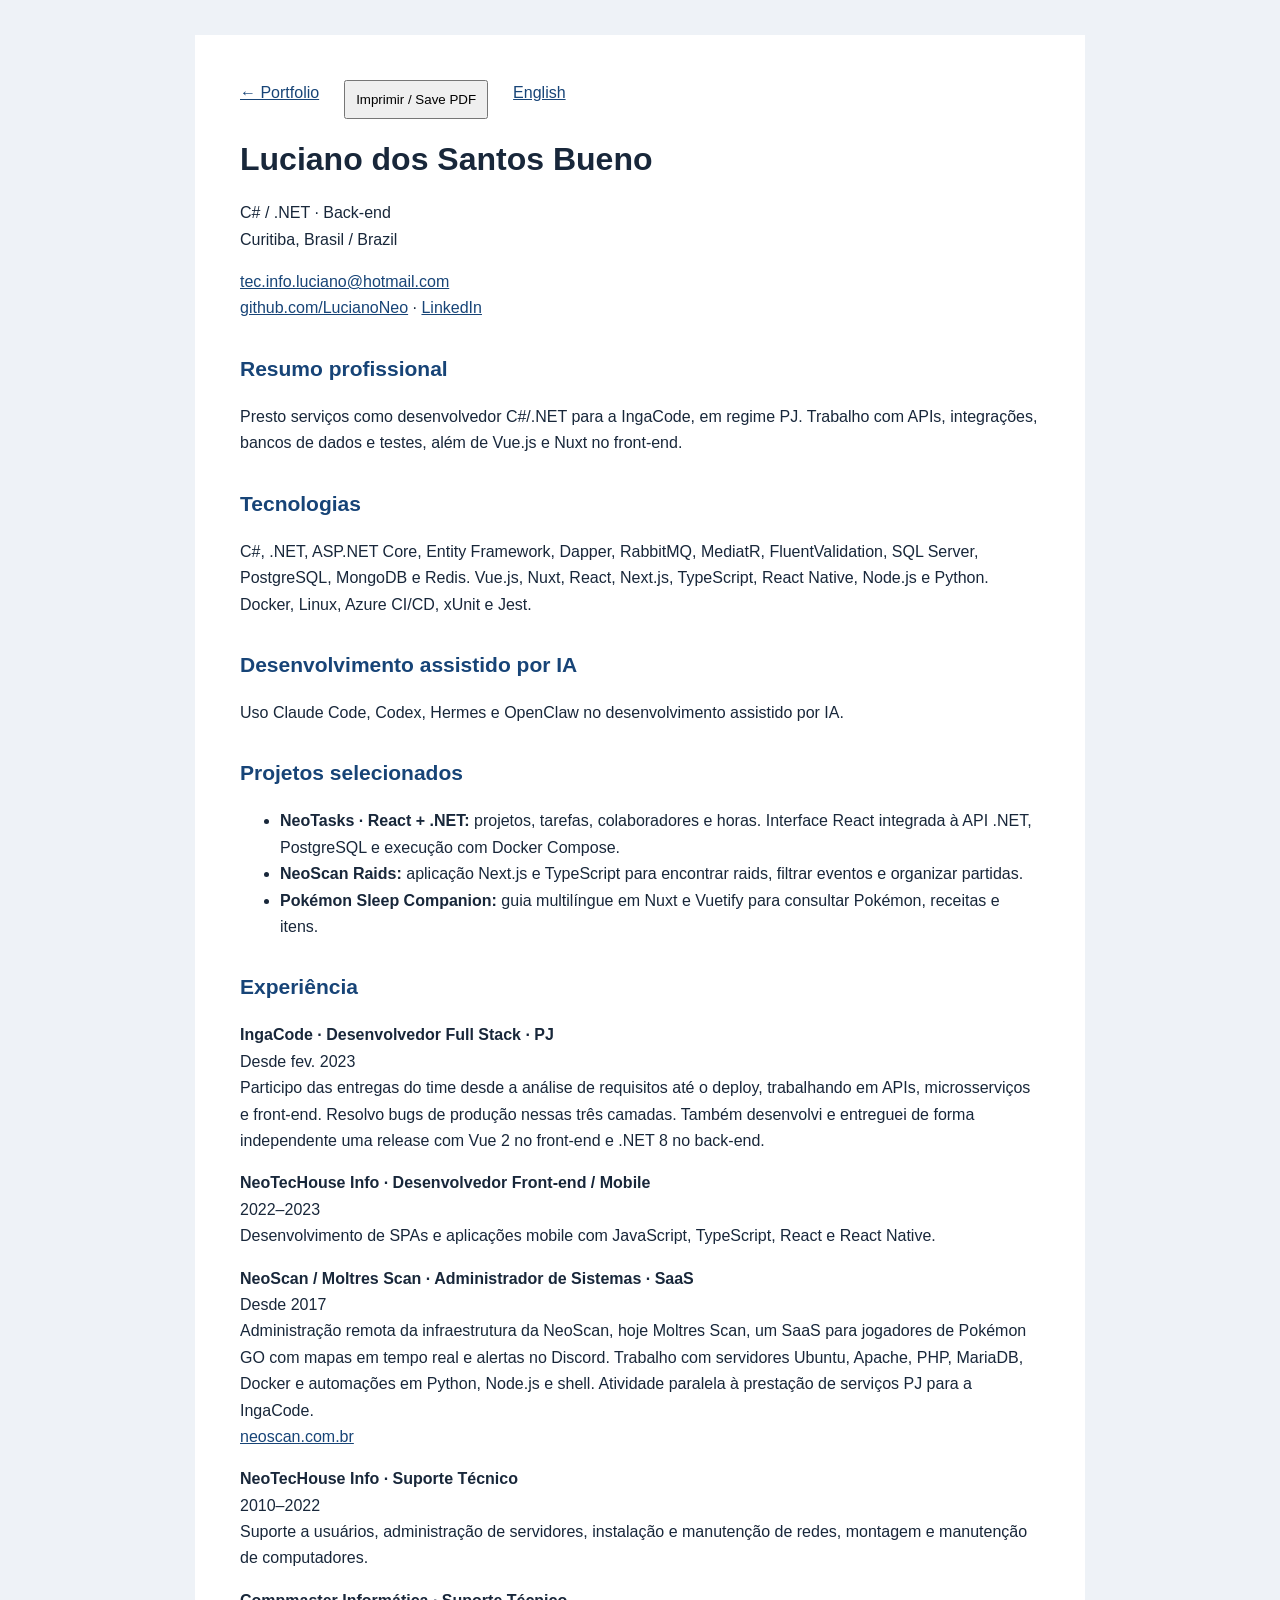
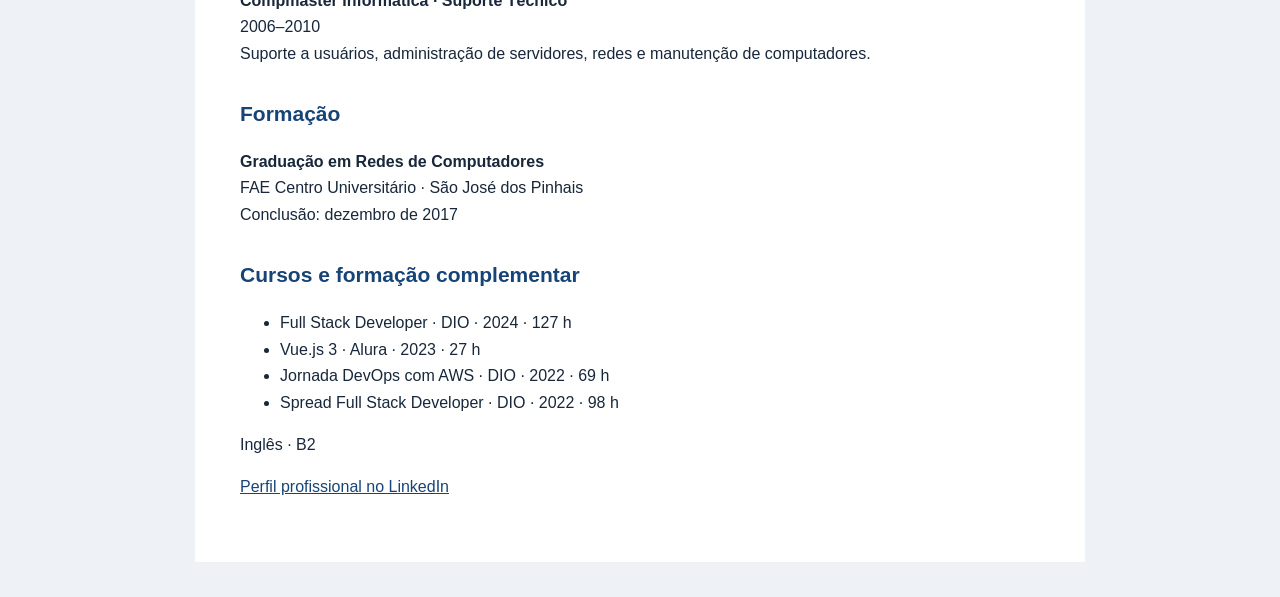
==== resume.html @ 35f31b13 "Clarify IngaCode contracting and remote NeoScan SaaS administration" ====
<!doctype html>
<html lang="pt-BR">
  <head>
    <meta charset="utf-8" />
    <meta name="viewport" content="width=device-width,initial-scale=1" />
    <title>Luciano Neo — Resumo profissional</title>
    <style>
      body {
        font:
          16px/1.65 Arial,
          sans-serif;
        color: #18273a;
        background: #eef2f7;
        margin: 0;
      }
      main {
        max-width: 800px;
        padding: 45px;
        margin: 35px auto;
        background: white;
      }
      h1 {
        line-height: 1.2;
      }
      h2 {
        font-size: 21px;
        color: #174477;
        margin-top: 30px;
      }
      a {
        color: #174477;
      }
      nav {
        display: flex;
        gap: 25px;
      }
      button {
        padding: 10px;
        cursor: pointer;
      }
      section[hidden] {
        display: none;
      }
      @media (max-width: 600px) {
        main {
          margin: 0;
          padding: 25px;
        }
      }
      @media print {
        body {
          background: white;
        }
        main {
          padding: 0;
          margin: 0;
          max-width: none;
        }
        nav {
          display: none;
        }
        a {
          color: inherit;
        }
        h2 {
          break-after: avoid;
        }
        li {
          break-inside: avoid;
        }
      }
    </style>
  </head>
  <body>
    <main>
      <nav>
        <a href="index.html">← Portfolio</a
        ><button id="print">Imprimir / Save PDF</button
        ><a id="switch" href="?lang=en">English</a>
      </nav>
      <h1>Luciano dos Santos Bueno</h1>
      <p>C# / .NET · Back-end<br />Curitiba, Brasil / Brazil</p>
      <p>
        <a href="mailto:tec.info.luciano@hotmail.com"
          >tec.info.luciano@hotmail.com</a
        ><br /><a href="https://github.com/LucianoNeo">github.com/LucianoNeo</a>
        · <a href="https://www.linkedin.com/in/lucianoneo">LinkedIn</a>
      </p>
      <section id="pt">
        <h2>Resumo profissional</h2>
        <p>
          Presto serviços como desenvolvedor C#/.NET para a IngaCode, em regime PJ. Trabalho com APIs, integrações, bancos de dados e testes, além de Vue.js e Nuxt no front-end.
        </p>
        <h2>Tecnologias</h2>
        <p>
          C#, .NET, ASP.NET Core, Entity Framework, Dapper, RabbitMQ, MediatR, FluentValidation, SQL Server, PostgreSQL, MongoDB e Redis. Vue.js, Nuxt, React, Next.js, TypeScript, React Native, Node.js e Python. Docker, Linux, Azure CI/CD, xUnit e Jest.
        </p>
        <h2>Desenvolvimento assistido por IA</h2><p>Uso Claude Code, Codex, Hermes e OpenClaw no desenvolvimento assistido por IA.</p>
        <h2>Projetos selecionados</h2>
        <ul><li><b>NeoTasks · React + .NET:</b> projetos, tarefas, colaboradores e horas. Interface React integrada à API .NET, PostgreSQL e execução com Docker Compose.</li><li><b>NeoScan Raids:</b> aplicação Next.js e TypeScript para encontrar raids, filtrar eventos e organizar partidas.</li><li><b>Pokémon Sleep Companion:</b> guia multilíngue em Nuxt e Vuetify para consultar Pokémon, receitas e itens.</li></ul>
<h2>Experiência</h2><p><b>IngaCode · Desenvolvedor Full Stack · PJ</b><br />Desde fev. 2023<br />Participo das entregas do time desde a análise de requisitos até o deploy, trabalhando em APIs, microsserviços e front-end. Resolvo bugs de produção nessas três camadas. Também desenvolvi e entreguei de forma independente uma release com Vue 2 no front-end e .NET 8 no back-end.</p><p><b>NeoTecHouse Info · Desenvolvedor Front-end / Mobile</b><br />2022–2023<br />Desenvolvimento de SPAs e aplicações mobile com JavaScript, TypeScript, React e React Native.</p><p><b>NeoScan / Moltres Scan · Administrador de Sistemas · SaaS</b><br />Desde 2017<br />Administração remota da infraestrutura da NeoScan, hoje Moltres Scan, um SaaS para jogadores de Pokémon GO com mapas em tempo real e alertas no Discord. Trabalho com servidores Ubuntu, Apache, PHP, MariaDB, Docker e automações em Python, Node.js e shell. Atividade paralela à prestação de serviços PJ para a IngaCode.<br /><a href="https://neoscan.com.br/">neoscan.com.br</a></p><p><b>NeoTecHouse Info · Suporte Técnico</b><br />2010–2022<br />Suporte a usuários, administração de servidores, instalação e manutenção de redes, montagem e manutenção de computadores.</p><p><b>Compmaster Informática · Suporte Técnico</b><br />2006–2010<br />Suporte a usuários, administração de servidores, redes e manutenção de computadores.</p><h2>Formação</h2><p><b>Graduação em Redes de Computadores</b><br />FAE Centro Universitário · São José dos Pinhais<br />Conclusão: dezembro de 2017</p><h2>Cursos e formação complementar</h2><ul><li>Full Stack Developer · DIO · 2024 · 127 h</li><li>Vue.js 3 · Alura · 2023 · 27 h</li><li>Jornada DevOps com AWS · DIO · 2022 · 69 h</li><li>Spread Full Stack Developer · DIO · 2022 · 98 h</li></ul><p>Inglês · B2</p><p><a href="https://www.linkedin.com/in/lucianoneo">Perfil profissional no LinkedIn</a></p>
      </section>
      <section id="en" hidden>
        <h2>Professional summary</h2>
        <p>
          I work as an independent C#/.NET contractor for IngaCode, developing APIs and working with integrations, databases and tests, as well as Vue.js and Nuxt on the front end.
        </p>
        <h2>Technologies</h2>
        <p>
          C#, .NET, ASP.NET Core, Entity Framework, Dapper, RabbitMQ, MediatR, FluentValidation, SQL Server, PostgreSQL, MongoDB and Redis. Vue.js, Nuxt, React, Next.js, TypeScript, React Native, Node.js and Python. Docker, Linux, Azure CI/CD, xUnit and Jest.
        </p>
        <h2>AI-assisted development</h2><p>I use Claude Code, Codex, Hermes and OpenClaw for AI-assisted development.</p>
        <h2>Selected projects</h2>
        <ul><li><b>NeoTasks · React + .NET:</b> projects, tasks, team members and time tracking. React interface integrated with a .NET API, PostgreSQL and Docker Compose.</li><li><b>NeoScan Raids:</b> Next.js and TypeScript application to find raids, filter events and organize sessions.</li><li><b>Pokémon Sleep Companion:</b> multilingual Nuxt and Vuetify guide to Pokémon, recipes and items.</li></ul>
<h2>Experience</h2><p><b>IngaCode · Full Stack Developer · Contractor</b><br />Since Feb 2023<br />I work with the team from requirements analysis through deployment, delivering changes to APIs, microservices and front ends. I fix production bugs across these areas. I also independently developed and delivered a release with Vue 2 on the front end and .NET 8 on the back end.</p><p><b>NeoTecHouse Info · Front-end / Mobile Developer</b><br />2022–2023<br />SPA and mobile application development with JavaScript, TypeScript, React and React Native.</p><p><b>NeoScan / Moltres Scan · System Administrator · SaaS</b><br />Since 2017<br />Remote infrastructure administration for NeoScan, now Moltres Scan, a SaaS for Pokémon GO players with real-time maps and Discord alerts. I work with Ubuntu servers, Apache, PHP, MariaDB, Docker and automation in Python, Node.js and shell. This is a parallel activity alongside my primary contracting work for IngaCode.<br /><a href="https://neoscan.com.br/">neoscan.com.br</a></p><p><b>NeoTecHouse Info · Technical Support</b><br />2010–2022<br />End-user support, server administration, network installation and maintenance, and computer assembly and maintenance.</p><p><b>Compmaster Informática · Technical Support</b><br />2006–2010<br />End-user support, server administration, networking and computer maintenance.</p><h2>Education</h2><p><b>Degree in Computer Networking Technology</b><br />FAE Centro Universitário · São José dos Pinhais<br />Completed: December 2017</p><h2>Courses and additional training</h2><ul><li>Full Stack Developer · DIO · 2024 · 127 hours</li><li>Vue.js 3 · Alura · 2023 · 27 hours</li><li>DevOps Journey with AWS · DIO · 2022 · 69 hours</li><li>Spread Full Stack Developer · DIO · 2022 · 98 hours</li></ul><p>English · B2</p><p><a href="https://www.linkedin.com/in/lucianoneo">Professional profile on LinkedIn</a></p>
      </section>
      <script>
        const en = new URLSearchParams(location.search).get("lang") === "en";
        document.getElementById("pt").hidden = en;
        document.getElementById("en").hidden = !en;
        document.documentElement.lang = en ? "en" : "pt-BR";
        document.title = en
          ? "Luciano Neo — Professional summary"
          : "Luciano Neo — Resumo profissional";
        const s = document.getElementById("switch");
        s.textContent = en ? "Português" : "English";
        s.href = en ? "?lang=pt" : "?lang=en";
        document.getElementById("print").onclick = () => window.print();
      </script>
    </main>
  </body>
</html>
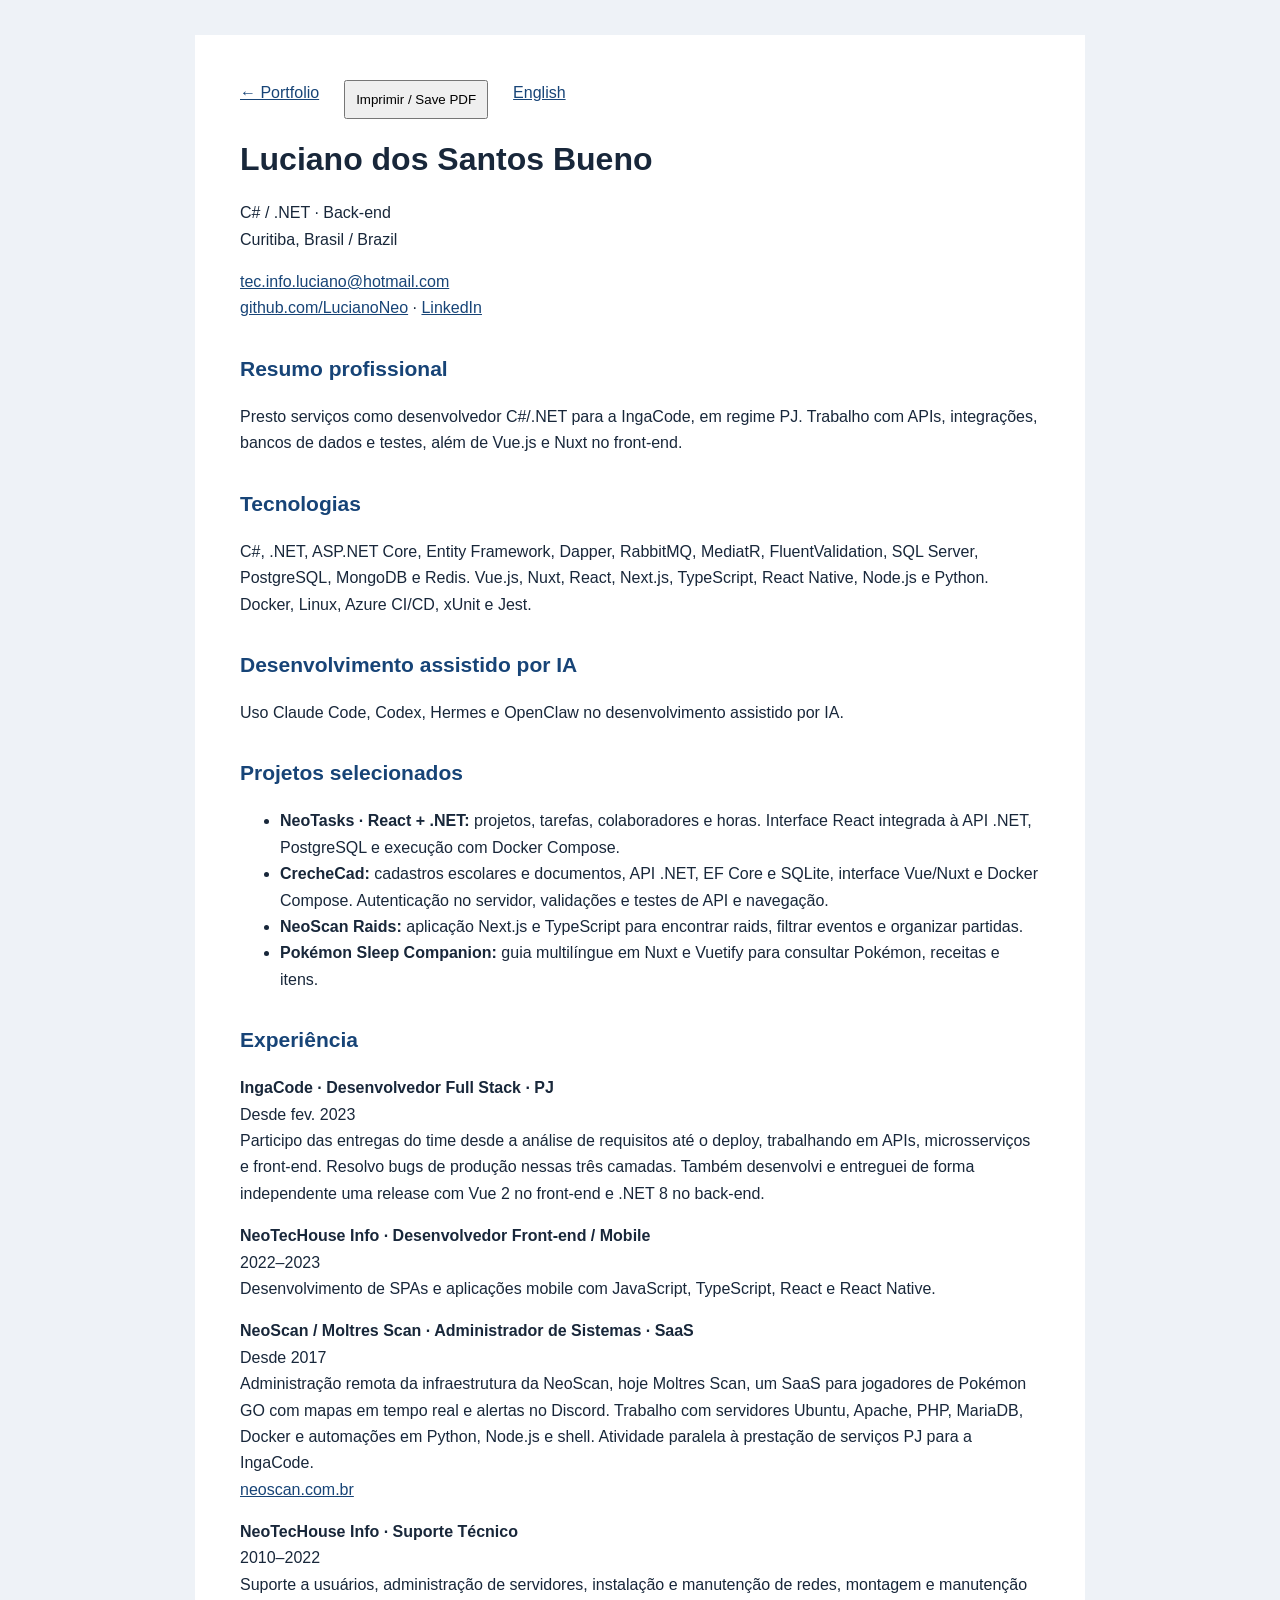
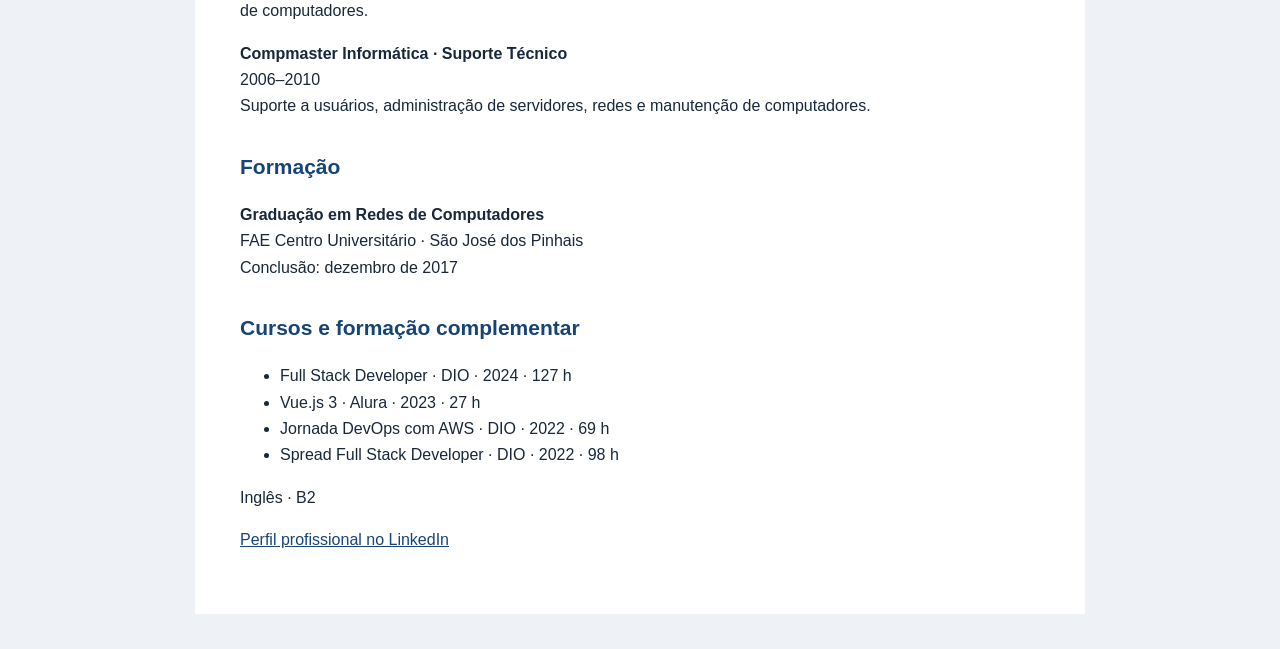
==== commit 89281652: "Feature verified CrecheCad with real screenshots and bilingual case study" ====
--- a/resume.html
+++ b/resume.html
@@ -97,7 +97,7 @@
         </p>
         <h2>Desenvolvimento assistido por IA</h2><p>Uso Claude Code, Codex, Hermes e OpenClaw no desenvolvimento assistido por IA.</p>
         <h2>Projetos selecionados</h2>
-        <ul><li><b>NeoTasks · React + .NET:</b> projetos, tarefas, colaboradores e horas. Interface React integrada à API .NET, PostgreSQL e execução com Docker Compose.</li><li><b>NeoScan Raids:</b> aplicação Next.js e TypeScript para encontrar raids, filtrar eventos e organizar partidas.</li><li><b>Pokémon Sleep Companion:</b> guia multilíngue em Nuxt e Vuetify para consultar Pokémon, receitas e itens.</li></ul>
+        <ul><li><b>NeoTasks · React + .NET:</b> projetos, tarefas, colaboradores e horas. Interface React integrada à API .NET, PostgreSQL e execução com Docker Compose.</li><li><b>CrecheCad:</b> cadastros escolares e documentos, API .NET, EF Core e SQLite, interface Vue/Nuxt e Docker Compose. Autenticação no servidor, validações e testes de API e navegação.</li><li><b>NeoScan Raids:</b> aplicação Next.js e TypeScript para encontrar raids, filtrar eventos e organizar partidas.</li><li><b>Pokémon Sleep Companion:</b> guia multilíngue em Nuxt e Vuetify para consultar Pokémon, receitas e itens.</li></ul>
 <h2>Experiência</h2><p><b>IngaCode · Desenvolvedor Full Stack · PJ</b><br />Desde fev. 2023<br />Participo das entregas do time desde a análise de requisitos até o deploy, trabalhando em APIs, microsserviços e front-end. Resolvo bugs de produção nessas três camadas. Também desenvolvi e entreguei de forma independente uma release com Vue 2 no front-end e .NET 8 no back-end.</p><p><b>NeoTecHouse Info · Desenvolvedor Front-end / Mobile</b><br />2022–2023<br />Desenvolvimento de SPAs e aplicações mobile com JavaScript, TypeScript, React e React Native.</p><p><b>NeoScan / Moltres Scan · Administrador de Sistemas · SaaS</b><br />Desde 2017<br />Administração remota da infraestrutura da NeoScan, hoje Moltres Scan, um SaaS para jogadores de Pokémon GO com mapas em tempo real e alertas no Discord. Trabalho com servidores Ubuntu, Apache, PHP, MariaDB, Docker e automações em Python, Node.js e shell. Atividade paralela à prestação de serviços PJ para a IngaCode.<br /><a href="https://neoscan.com.br/">neoscan.com.br</a></p><p><b>NeoTecHouse Info · Suporte Técnico</b><br />2010–2022<br />Suporte a usuários, administração de servidores, instalação e manutenção de redes, montagem e manutenção de computadores.</p><p><b>Compmaster Informática · Suporte Técnico</b><br />2006–2010<br />Suporte a usuários, administração de servidores, redes e manutenção de computadores.</p><h2>Formação</h2><p><b>Graduação em Redes de Computadores</b><br />FAE Centro Universitário · São José dos Pinhais<br />Conclusão: dezembro de 2017</p><h2>Cursos e formação complementar</h2><ul><li>Full Stack Developer · DIO · 2024 · 127 h</li><li>Vue.js 3 · Alura · 2023 · 27 h</li><li>Jornada DevOps com AWS · DIO · 2022 · 69 h</li><li>Spread Full Stack Developer · DIO · 2022 · 98 h</li></ul><p>Inglês · B2</p><p><a href="https://www.linkedin.com/in/lucianoneo">Perfil profissional no LinkedIn</a></p>
       </section>
       <section id="en" hidden>
@@ -111,7 +111,7 @@
         </p>
         <h2>AI-assisted development</h2><p>I use Claude Code, Codex, Hermes and OpenClaw for AI-assisted development.</p>
         <h2>Selected projects</h2>
-        <ul><li><b>NeoTasks · React + .NET:</b> projects, tasks, team members and time tracking. React interface integrated with a .NET API, PostgreSQL and Docker Compose.</li><li><b>NeoScan Raids:</b> Next.js and TypeScript application to find raids, filter events and organize sessions.</li><li><b>Pokémon Sleep Companion:</b> multilingual Nuxt and Vuetify guide to Pokémon, recipes and items.</li></ul>
+        <ul><li><b>NeoTasks · React + .NET:</b> projects, tasks, team members and time tracking. React interface integrated with a .NET API, PostgreSQL and Docker Compose.</li><li><b>CrecheCad:</b> school records and documents, .NET API, EF Core and SQLite, Vue/Nuxt interface and Docker Compose. Server-side authentication, validation and API/browser tests.</li><li><b>NeoScan Raids:</b> Next.js and TypeScript application to find raids, filter events and organize sessions.</li><li><b>Pokémon Sleep Companion:</b> multilingual Nuxt and Vuetify guide to Pokémon, recipes and items.</li></ul>
 <h2>Experience</h2><p><b>IngaCode · Full Stack Developer · Contractor</b><br />Since Feb 2023<br />I work with the team from requirements analysis through deployment, delivering changes to APIs, microservices and front ends. I fix production bugs across these areas. I also independently developed and delivered a release with Vue 2 on the front end and .NET 8 on the back end.</p><p><b>NeoTecHouse Info · Front-end / Mobile Developer</b><br />2022–2023<br />SPA and mobile application development with JavaScript, TypeScript, React and React Native.</p><p><b>NeoScan / Moltres Scan · System Administrator · SaaS</b><br />Since 2017<br />Remote infrastructure administration for NeoScan, now Moltres Scan, a SaaS for Pokémon GO players with real-time maps and Discord alerts. I work with Ubuntu servers, Apache, PHP, MariaDB, Docker and automation in Python, Node.js and shell. This is a parallel activity alongside my primary contracting work for IngaCode.<br /><a href="https://neoscan.com.br/">neoscan.com.br</a></p><p><b>NeoTecHouse Info · Technical Support</b><br />2010–2022<br />End-user support, server administration, network installation and maintenance, and computer assembly and maintenance.</p><p><b>Compmaster Informática · Technical Support</b><br />2006–2010<br />End-user support, server administration, networking and computer maintenance.</p><h2>Education</h2><p><b>Degree in Computer Networking Technology</b><br />FAE Centro Universitário · São José dos Pinhais<br />Completed: December 2017</p><h2>Courses and additional training</h2><ul><li>Full Stack Developer · DIO · 2024 · 127 hours</li><li>Vue.js 3 · Alura · 2023 · 27 hours</li><li>DevOps Journey with AWS · DIO · 2022 · 69 hours</li><li>Spread Full Stack Developer · DIO · 2022 · 98 hours</li></ul><p>English · B2</p><p><a href="https://www.linkedin.com/in/lucianoneo">Professional profile on LinkedIn</a></p>
       </section>
       <script>
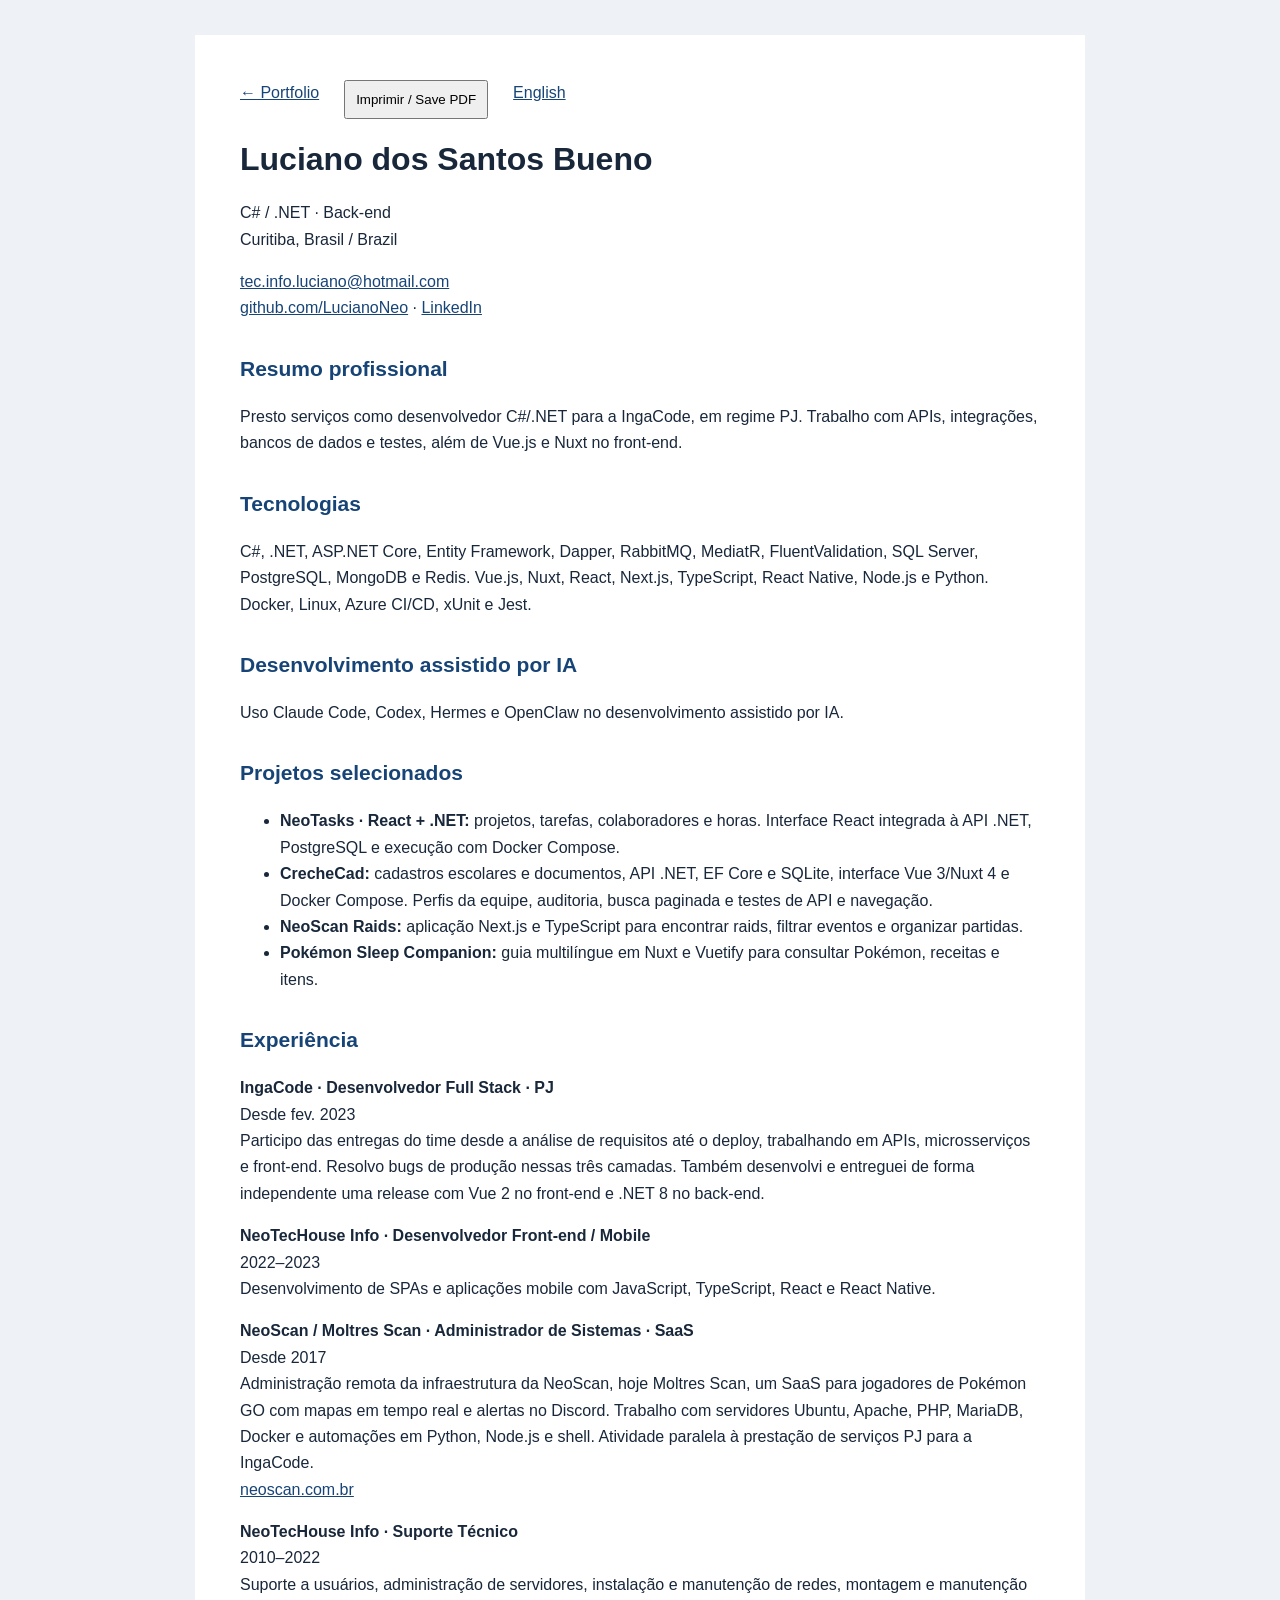
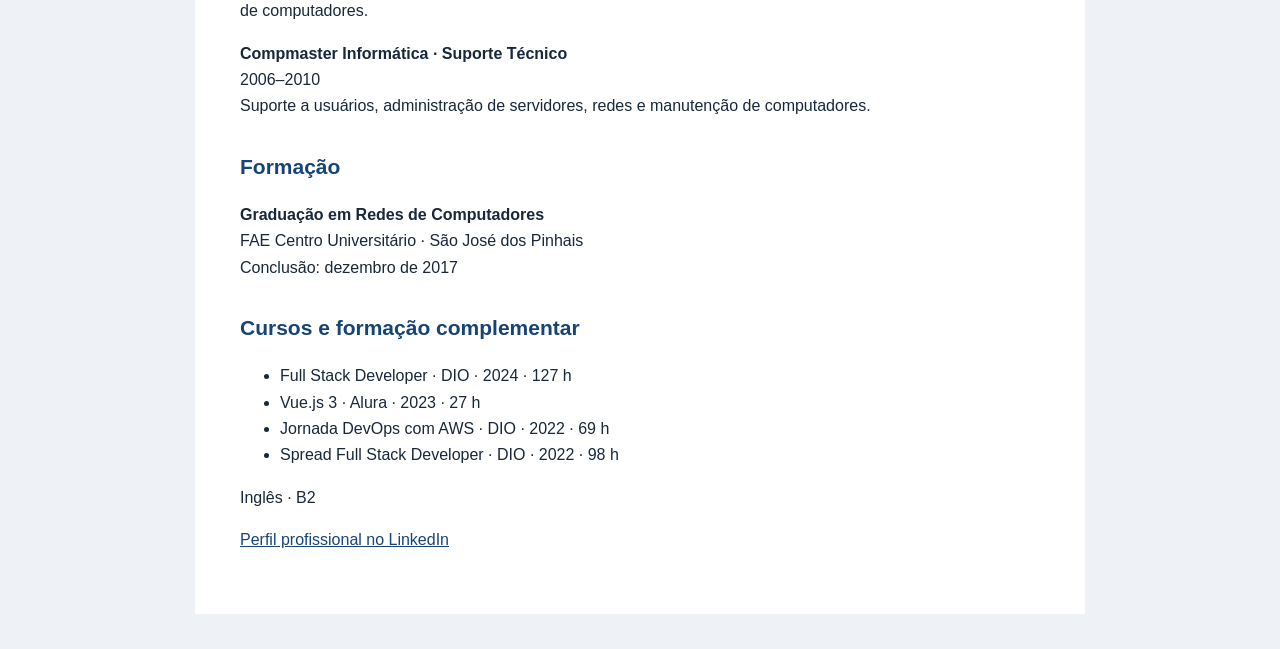
==== commit 8fc4535f: "Present completed .NET applications with current screenshots and evaluation walkthroughs" ====
--- a/resume.html
+++ b/resume.html
@@ -97,7 +97,7 @@
         </p>
         <h2>Desenvolvimento assistido por IA</h2><p>Uso Claude Code, Codex, Hermes e OpenClaw no desenvolvimento assistido por IA.</p>
         <h2>Projetos selecionados</h2>
-        <ul><li><b>NeoTasks · React + .NET:</b> projetos, tarefas, colaboradores e horas. Interface React integrada à API .NET, PostgreSQL e execução com Docker Compose.</li><li><b>CrecheCad:</b> cadastros escolares e documentos, API .NET, EF Core e SQLite, interface Vue/Nuxt e Docker Compose. Autenticação no servidor, validações e testes de API e navegação.</li><li><b>NeoScan Raids:</b> aplicação Next.js e TypeScript para encontrar raids, filtrar eventos e organizar partidas.</li><li><b>Pokémon Sleep Companion:</b> guia multilíngue em Nuxt e Vuetify para consultar Pokémon, receitas e itens.</li></ul>
+        <ul><li><b>NeoTasks · React + .NET:</b> projetos, tarefas, colaboradores e horas. Interface React integrada à API .NET, PostgreSQL e execução com Docker Compose.</li><li><b>CrecheCad:</b> cadastros escolares e documentos, API .NET, EF Core e SQLite, interface Vue 3/Nuxt 4 e Docker Compose. Perfis da equipe, auditoria, busca paginada e testes de API e navegação.</li><li><b>NeoScan Raids:</b> aplicação Next.js e TypeScript para encontrar raids, filtrar eventos e organizar partidas.</li><li><b>Pokémon Sleep Companion:</b> guia multilíngue em Nuxt e Vuetify para consultar Pokémon, receitas e itens.</li></ul>
 <h2>Experiência</h2><p><b>IngaCode · Desenvolvedor Full Stack · PJ</b><br />Desde fev. 2023<br />Participo das entregas do time desde a análise de requisitos até o deploy, trabalhando em APIs, microsserviços e front-end. Resolvo bugs de produção nessas três camadas. Também desenvolvi e entreguei de forma independente uma release com Vue 2 no front-end e .NET 8 no back-end.</p><p><b>NeoTecHouse Info · Desenvolvedor Front-end / Mobile</b><br />2022–2023<br />Desenvolvimento de SPAs e aplicações mobile com JavaScript, TypeScript, React e React Native.</p><p><b>NeoScan / Moltres Scan · Administrador de Sistemas · SaaS</b><br />Desde 2017<br />Administração remota da infraestrutura da NeoScan, hoje Moltres Scan, um SaaS para jogadores de Pokémon GO com mapas em tempo real e alertas no Discord. Trabalho com servidores Ubuntu, Apache, PHP, MariaDB, Docker e automações em Python, Node.js e shell. Atividade paralela à prestação de serviços PJ para a IngaCode.<br /><a href="https://neoscan.com.br/">neoscan.com.br</a></p><p><b>NeoTecHouse Info · Suporte Técnico</b><br />2010–2022<br />Suporte a usuários, administração de servidores, instalação e manutenção de redes, montagem e manutenção de computadores.</p><p><b>Compmaster Informática · Suporte Técnico</b><br />2006–2010<br />Suporte a usuários, administração de servidores, redes e manutenção de computadores.</p><h2>Formação</h2><p><b>Graduação em Redes de Computadores</b><br />FAE Centro Universitário · São José dos Pinhais<br />Conclusão: dezembro de 2017</p><h2>Cursos e formação complementar</h2><ul><li>Full Stack Developer · DIO · 2024 · 127 h</li><li>Vue.js 3 · Alura · 2023 · 27 h</li><li>Jornada DevOps com AWS · DIO · 2022 · 69 h</li><li>Spread Full Stack Developer · DIO · 2022 · 98 h</li></ul><p>Inglês · B2</p><p><a href="https://www.linkedin.com/in/lucianoneo">Perfil profissional no LinkedIn</a></p>
       </section>
       <section id="en" hidden>
@@ -111,7 +111,7 @@
         </p>
         <h2>AI-assisted development</h2><p>I use Claude Code, Codex, Hermes and OpenClaw for AI-assisted development.</p>
         <h2>Selected projects</h2>
-        <ul><li><b>NeoTasks · React + .NET:</b> projects, tasks, team members and time tracking. React interface integrated with a .NET API, PostgreSQL and Docker Compose.</li><li><b>CrecheCad:</b> school records and documents, .NET API, EF Core and SQLite, Vue/Nuxt interface and Docker Compose. Server-side authentication, validation and API/browser tests.</li><li><b>NeoScan Raids:</b> Next.js and TypeScript application to find raids, filter events and organize sessions.</li><li><b>Pokémon Sleep Companion:</b> multilingual Nuxt and Vuetify guide to Pokémon, recipes and items.</li></ul>
+        <ul><li><b>NeoTasks · React + .NET:</b> projects, tasks, team members and time tracking. React interface integrated with a .NET API, PostgreSQL and Docker Compose.</li><li><b>CrecheCad:</b> school records and documents, .NET API, EF Core and SQLite, Vue 3/Nuxt 4 interface and Docker Compose. Staff roles, auditing, paginated search and API/browser tests.</li><li><b>NeoScan Raids:</b> Next.js and TypeScript application to find raids, filter events and organize sessions.</li><li><b>Pokémon Sleep Companion:</b> multilingual Nuxt and Vuetify guide to Pokémon, recipes and items.</li></ul>
 <h2>Experience</h2><p><b>IngaCode · Full Stack Developer · Contractor</b><br />Since Feb 2023<br />I work with the team from requirements analysis through deployment, delivering changes to APIs, microservices and front ends. I fix production bugs across these areas. I also independently developed and delivered a release with Vue 2 on the front end and .NET 8 on the back end.</p><p><b>NeoTecHouse Info · Front-end / Mobile Developer</b><br />2022–2023<br />SPA and mobile application development with JavaScript, TypeScript, React and React Native.</p><p><b>NeoScan / Moltres Scan · System Administrator · SaaS</b><br />Since 2017<br />Remote infrastructure administration for NeoScan, now Moltres Scan, a SaaS for Pokémon GO players with real-time maps and Discord alerts. I work with Ubuntu servers, Apache, PHP, MariaDB, Docker and automation in Python, Node.js and shell. This is a parallel activity alongside my primary contracting work for IngaCode.<br /><a href="https://neoscan.com.br/">neoscan.com.br</a></p><p><b>NeoTecHouse Info · Technical Support</b><br />2010–2022<br />End-user support, server administration, network installation and maintenance, and computer assembly and maintenance.</p><p><b>Compmaster Informática · Technical Support</b><br />2006–2010<br />End-user support, server administration, networking and computer maintenance.</p><h2>Education</h2><p><b>Degree in Computer Networking Technology</b><br />FAE Centro Universitário · São José dos Pinhais<br />Completed: December 2017</p><h2>Courses and additional training</h2><ul><li>Full Stack Developer · DIO · 2024 · 127 hours</li><li>Vue.js 3 · Alura · 2023 · 27 hours</li><li>DevOps Journey with AWS · DIO · 2022 · 69 hours</li><li>Spread Full Stack Developer · DIO · 2022 · 98 hours</li></ul><p>English · B2</p><p><a href="https://www.linkedin.com/in/lucianoneo">Professional profile on LinkedIn</a></p>
       </section>
       <script>
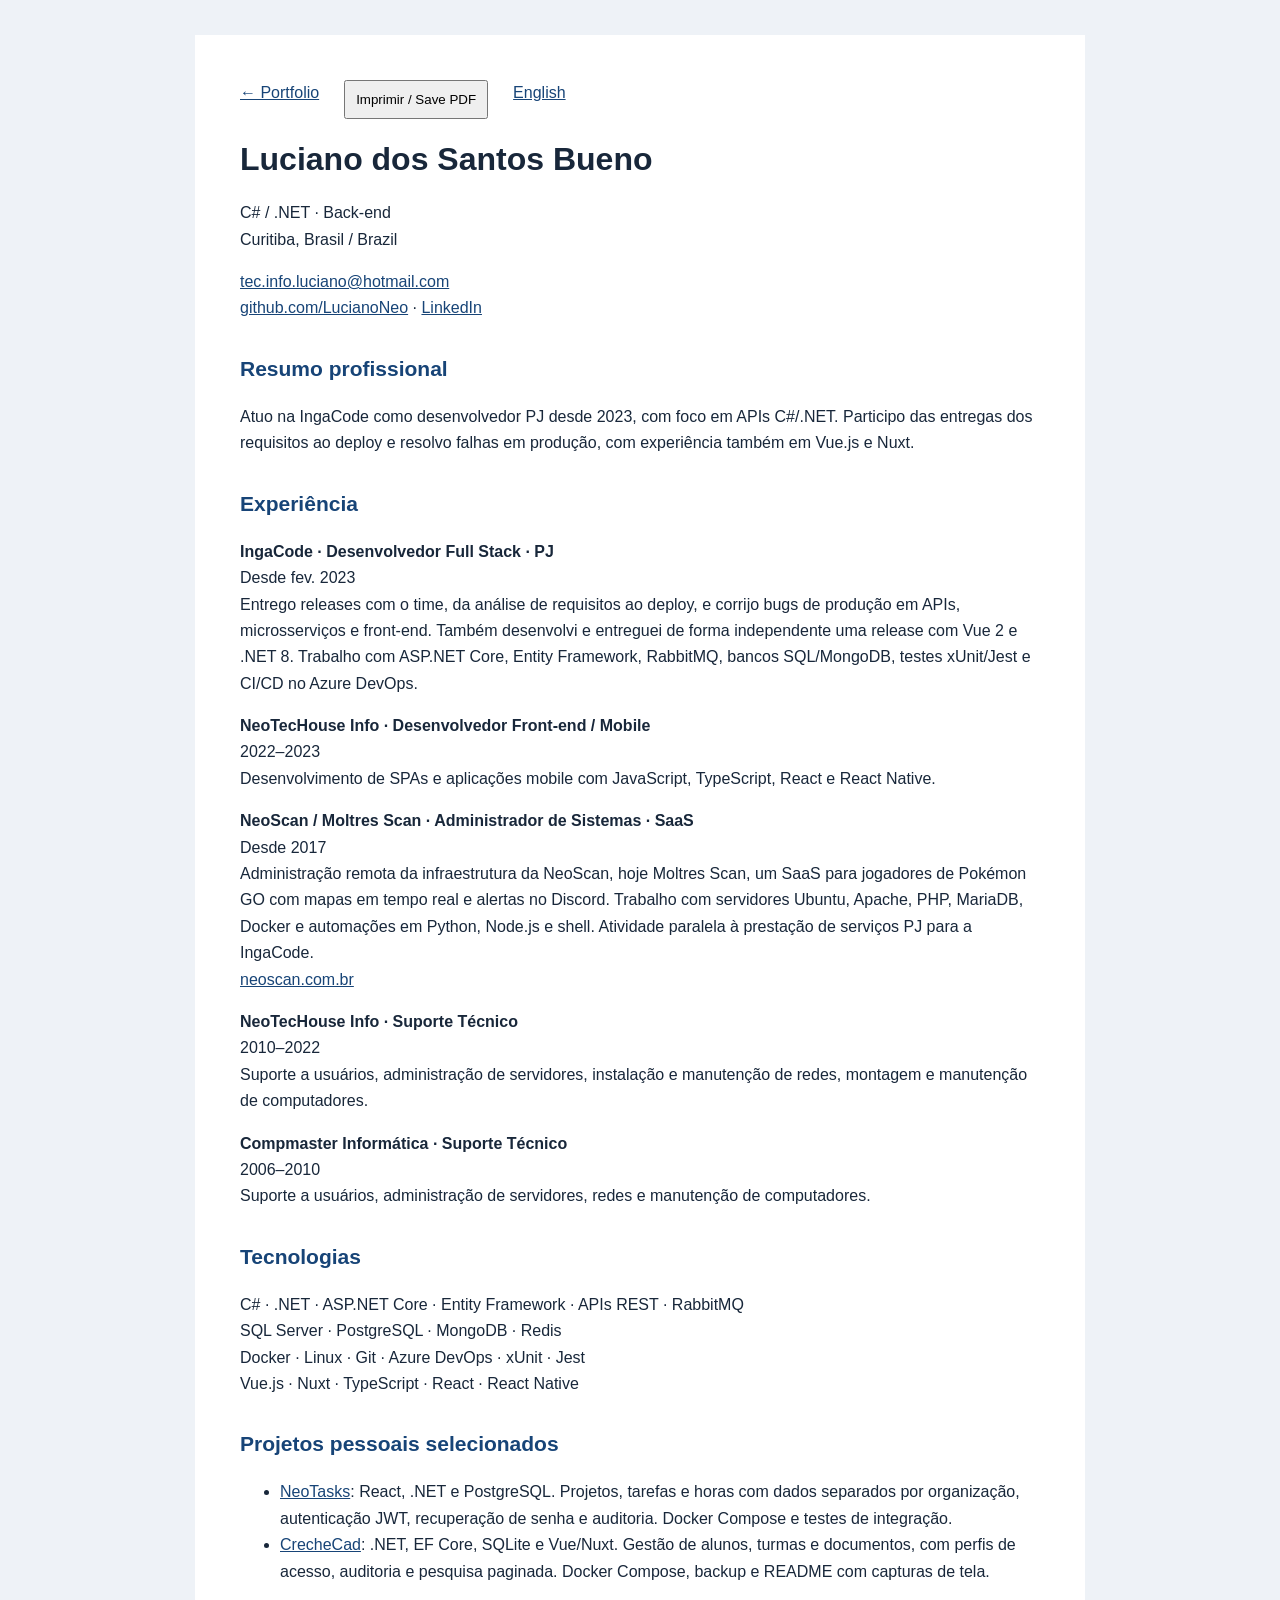
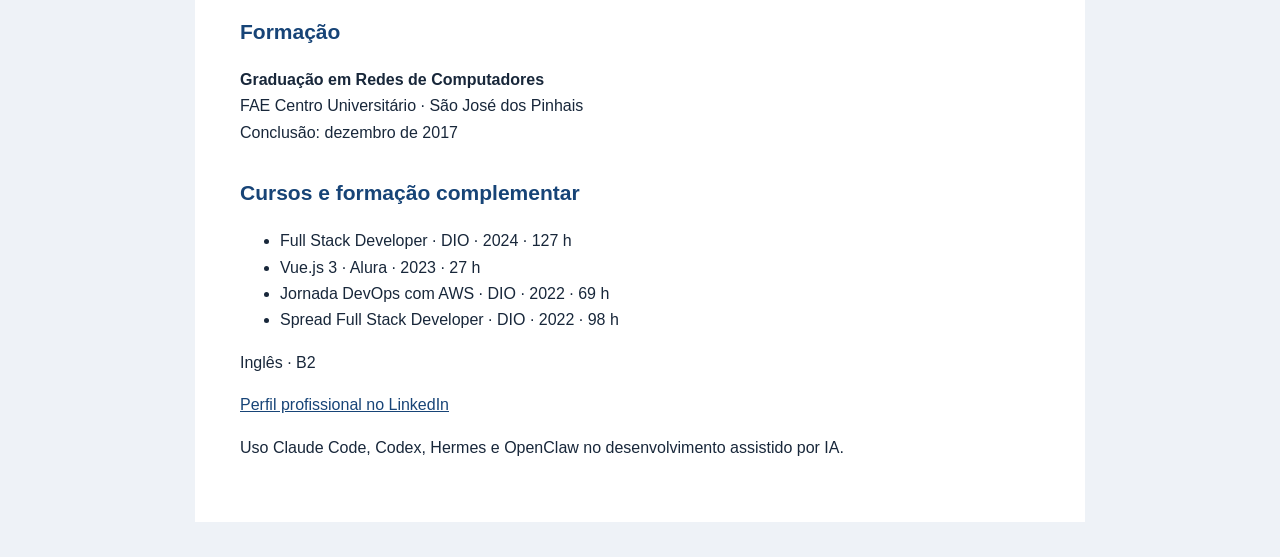
==== commit 3b4a57a0: "Refine recruiter copy and align resume with backend experience" ====
--- a/resume.html
+++ b/resume.html
@@ -1,10 +1,11 @@
-<!doctype html>
+<!DOCTYPE html>
+
 <html lang="pt-BR">
-  <head>
-    <meta charset="utf-8" />
-    <meta name="viewport" content="width=device-width,initial-scale=1" />
-    <title>Luciano Neo — Resumo profissional</title>
-    <style>
+<head>
+<meta charset="utf-8"/>
+<meta content="width=device-width,initial-scale=1" name="viewport"/>
+<title>Luciano Neo — Resumo profissional</title>
+<style>
       body {
         font:
           16px/1.65 Arial,
@@ -69,52 +70,42 @@
           break-inside: avoid;
         }
       }
-    </style>
-  </head>
-  <body>
-    <main>
-      <nav>
-        <a href="index.html">← Portfolio</a
-        ><button id="print">Imprimir / Save PDF</button
-        ><a id="switch" href="?lang=en">English</a>
-      </nav>
-      <h1>Luciano dos Santos Bueno</h1>
-      <p>C# / .NET · Back-end<br />Curitiba, Brasil / Brazil</p>
-      <p>
-        <a href="mailto:tec.info.luciano@hotmail.com"
-          >tec.info.luciano@hotmail.com</a
-        ><br /><a href="https://github.com/LucianoNeo">github.com/LucianoNeo</a>
+
+@media print { @page { size: A4; margin: 14mm; } body { font-size: 10pt; line-height: 1.3; background: white; } main { margin: 0; padding: 0; max-width: none; } h1 { font-size: 21pt; } h2 { font-size: 12pt; margin: 13pt 0 5pt; break-after: avoid; color: #000; } p, li { orphans: 3; widows: 3; } a { color: inherit; } }
+</style>
+</head>
+<body>
+<main>
+<nav>
+<a href="index.html">← Portfolio</a><button id="print">Imprimir / Save PDF</button><a href="?lang=en" id="switch">English</a>
+</nav>
+<h1>Luciano dos Santos Bueno</h1>
+<p>C# / .NET · Back-end<br/>Curitiba, Brasil / Brazil</p>
+<p>
+<a href="mailto:tec.info.luciano@hotmail.com">tec.info.luciano@hotmail.com</a><br/><a href="https://github.com/LucianoNeo">github.com/LucianoNeo</a>
         · <a href="https://www.linkedin.com/in/lucianoneo">LinkedIn</a>
-      </p>
-      <section id="pt">
-        <h2>Resumo profissional</h2>
-        <p>
-          Presto serviços como desenvolvedor C#/.NET para a IngaCode, em regime PJ. Trabalho com APIs, integrações, bancos de dados e testes, além de Vue.js e Nuxt no front-end.
-        </p>
-        <h2>Tecnologias</h2>
-        <p>
-          C#, .NET, ASP.NET Core, Entity Framework, Dapper, RabbitMQ, MediatR, FluentValidation, SQL Server, PostgreSQL, MongoDB e Redis. Vue.js, Nuxt, React, Next.js, TypeScript, React Native, Node.js e Python. Docker, Linux, Azure CI/CD, xUnit e Jest.
-        </p>
-        <h2>Desenvolvimento assistido por IA</h2><p>Uso Claude Code, Codex, Hermes e OpenClaw no desenvolvimento assistido por IA.</p>
-        <h2>Projetos selecionados</h2>
-        <ul><li><b>NeoTasks · React + .NET:</b> projetos, tarefas, colaboradores e horas. Interface React integrada à API .NET, PostgreSQL e execução com Docker Compose.</li><li><b>CrecheCad:</b> cadastros escolares e documentos, API .NET, EF Core e SQLite, interface Vue 3/Nuxt 4 e Docker Compose. Perfis da equipe, auditoria, busca paginada e testes de API e navegação.</li><li><b>NeoScan Raids:</b> aplicação Next.js e TypeScript para encontrar raids, filtrar eventos e organizar partidas.</li><li><b>Pokémon Sleep Companion:</b> guia multilíngue em Nuxt e Vuetify para consultar Pokémon, receitas e itens.</li></ul>
-<h2>Experiência</h2><p><b>IngaCode · Desenvolvedor Full Stack · PJ</b><br />Desde fev. 2023<br />Participo das entregas do time desde a análise de requisitos até o deploy, trabalhando em APIs, microsserviços e front-end. Resolvo bugs de produção nessas três camadas. Também desenvolvi e entreguei de forma independente uma release com Vue 2 no front-end e .NET 8 no back-end.</p><p><b>NeoTecHouse Info · Desenvolvedor Front-end / Mobile</b><br />2022–2023<br />Desenvolvimento de SPAs e aplicações mobile com JavaScript, TypeScript, React e React Native.</p><p><b>NeoScan / Moltres Scan · Administrador de Sistemas · SaaS</b><br />Desde 2017<br />Administração remota da infraestrutura da NeoScan, hoje Moltres Scan, um SaaS para jogadores de Pokémon GO com mapas em tempo real e alertas no Discord. Trabalho com servidores Ubuntu, Apache, PHP, MariaDB, Docker e automações em Python, Node.js e shell. Atividade paralela à prestação de serviços PJ para a IngaCode.<br /><a href="https://neoscan.com.br/">neoscan.com.br</a></p><p><b>NeoTecHouse Info · Suporte Técnico</b><br />2010–2022<br />Suporte a usuários, administração de servidores, instalação e manutenção de redes, montagem e manutenção de computadores.</p><p><b>Compmaster Informática · Suporte Técnico</b><br />2006–2010<br />Suporte a usuários, administração de servidores, redes e manutenção de computadores.</p><h2>Formação</h2><p><b>Graduação em Redes de Computadores</b><br />FAE Centro Universitário · São José dos Pinhais<br />Conclusão: dezembro de 2017</p><h2>Cursos e formação complementar</h2><ul><li>Full Stack Developer · DIO · 2024 · 127 h</li><li>Vue.js 3 · Alura · 2023 · 27 h</li><li>Jornada DevOps com AWS · DIO · 2022 · 69 h</li><li>Spread Full Stack Developer · DIO · 2022 · 98 h</li></ul><p>Inglês · B2</p><p><a href="https://www.linkedin.com/in/lucianoneo">Perfil profissional no LinkedIn</a></p>
-      </section>
-      <section id="en" hidden>
-        <h2>Professional summary</h2>
-        <p>
-          I work as an independent C#/.NET contractor for IngaCode, developing APIs and working with integrations, databases and tests, as well as Vue.js and Nuxt on the front end.
-        </p>
-        <h2>Technologies</h2>
-        <p>
-          C#, .NET, ASP.NET Core, Entity Framework, Dapper, RabbitMQ, MediatR, FluentValidation, SQL Server, PostgreSQL, MongoDB and Redis. Vue.js, Nuxt, React, Next.js, TypeScript, React Native, Node.js and Python. Docker, Linux, Azure CI/CD, xUnit and Jest.
-        </p>
-        <h2>AI-assisted development</h2><p>I use Claude Code, Codex, Hermes and OpenClaw for AI-assisted development.</p>
-        <h2>Selected projects</h2>
-        <ul><li><b>NeoTasks · React + .NET:</b> projects, tasks, team members and time tracking. React interface integrated with a .NET API, PostgreSQL and Docker Compose.</li><li><b>CrecheCad:</b> school records and documents, .NET API, EF Core and SQLite, Vue 3/Nuxt 4 interface and Docker Compose. Staff roles, auditing, paginated search and API/browser tests.</li><li><b>NeoScan Raids:</b> Next.js and TypeScript application to find raids, filter events and organize sessions.</li><li><b>Pokémon Sleep Companion:</b> multilingual Nuxt and Vuetify guide to Pokémon, recipes and items.</li></ul>
-<h2>Experience</h2><p><b>IngaCode · Full Stack Developer · Contractor</b><br />Since Feb 2023<br />I work with the team from requirements analysis through deployment, delivering changes to APIs, microservices and front ends. I fix production bugs across these areas. I also independently developed and delivered a release with Vue 2 on the front end and .NET 8 on the back end.</p><p><b>NeoTecHouse Info · Front-end / Mobile Developer</b><br />2022–2023<br />SPA and mobile application development with JavaScript, TypeScript, React and React Native.</p><p><b>NeoScan / Moltres Scan · System Administrator · SaaS</b><br />Since 2017<br />Remote infrastructure administration for NeoScan, now Moltres Scan, a SaaS for Pokémon GO players with real-time maps and Discord alerts. I work with Ubuntu servers, Apache, PHP, MariaDB, Docker and automation in Python, Node.js and shell. This is a parallel activity alongside my primary contracting work for IngaCode.<br /><a href="https://neoscan.com.br/">neoscan.com.br</a></p><p><b>NeoTecHouse Info · Technical Support</b><br />2010–2022<br />End-user support, server administration, network installation and maintenance, and computer assembly and maintenance.</p><p><b>Compmaster Informática · Technical Support</b><br />2006–2010<br />End-user support, server administration, networking and computer maintenance.</p><h2>Education</h2><p><b>Degree in Computer Networking Technology</b><br />FAE Centro Universitário · São José dos Pinhais<br />Completed: December 2017</p><h2>Courses and additional training</h2><ul><li>Full Stack Developer · DIO · 2024 · 127 hours</li><li>Vue.js 3 · Alura · 2023 · 27 hours</li><li>DevOps Journey with AWS · DIO · 2022 · 69 hours</li><li>Spread Full Stack Developer · DIO · 2022 · 98 hours</li></ul><p>English · B2</p><p><a href="https://www.linkedin.com/in/lucianoneo">Professional profile on LinkedIn</a></p>
-      </section>
-      <script>
+</p>
+<section id="pt">
+
+
+
+
+
+
+
+
+<h2>Resumo profissional</h2><p>Atuo na IngaCode como desenvolvedor PJ desde 2023, com foco em APIs C#/.NET. Participo das entregas dos requisitos ao deploy e resolvo falhas em produção, com experiência também em Vue.js e Nuxt.</p><h2>Experiência</h2><p><b>IngaCode · Desenvolvedor Full Stack · PJ</b><br/>Desde fev. 2023<br/>Entrego releases com o time, da análise de requisitos ao deploy, e corrijo bugs de produção em APIs, microsserviços e front-end. Também desenvolvi e entreguei de forma independente uma release com Vue 2 e .NET 8. Trabalho com ASP.NET Core, Entity Framework, RabbitMQ, bancos SQL/MongoDB, testes xUnit/Jest e CI/CD no Azure DevOps.</p><p><b>NeoTecHouse Info · Desenvolvedor Front-end / Mobile</b><br/>2022–2023<br/>Desenvolvimento de SPAs e aplicações mobile com JavaScript, TypeScript, React e React Native.</p><p><b>NeoScan / Moltres Scan · Administrador de Sistemas · SaaS</b><br/>Desde 2017<br/>Administração remota da infraestrutura da NeoScan, hoje Moltres Scan, um SaaS para jogadores de Pokémon GO com mapas em tempo real e alertas no Discord. Trabalho com servidores Ubuntu, Apache, PHP, MariaDB, Docker e automações em Python, Node.js e shell. Atividade paralela à prestação de serviços PJ para a IngaCode.<br/><a href="https://neoscan.com.br/">neoscan.com.br</a></p><p><b>NeoTecHouse Info · Suporte Técnico</b><br/>2010–2022<br/>Suporte a usuários, administração de servidores, instalação e manutenção de redes, montagem e manutenção de computadores.</p><p><b>Compmaster Informática · Suporte Técnico</b><br/>2006–2010<br/>Suporte a usuários, administração de servidores, redes e manutenção de computadores.</p><h2>Tecnologias</h2><p>C# · .NET · ASP.NET Core · Entity Framework · APIs REST · RabbitMQ<br/>SQL Server · PostgreSQL · MongoDB · Redis<br/>Docker · Linux · Git · Azure DevOps · xUnit · Jest<br/>Vue.js · Nuxt · TypeScript · React · React Native</p><h2>Projetos pessoais selecionados</h2><ul><li><a href="https://github.com/LucianoNeo/portfolio/tree/main/projects/neotasks-dotnet">NeoTasks</a>: React, .NET e PostgreSQL. Projetos, tarefas e horas com dados separados por organização, autenticação JWT, recuperação de senha e auditoria. Docker Compose e testes de integração.</li><li><a href="https://github.com/LucianoNeo/creche_cad_backend_csharp">CrecheCad</a>: .NET, EF Core, SQLite e Vue/Nuxt. Gestão de alunos, turmas e documentos, com perfis de acesso, auditoria e pesquisa paginada. Docker Compose, backup e README com capturas de tela.</li></ul><h2>Formação</h2><p><b>Graduação em Redes de Computadores</b><br/>FAE Centro Universitário · São José dos Pinhais<br/>Conclusão: dezembro de 2017</p><h2>Cursos e formação complementar</h2><ul><li>Full Stack Developer · DIO · 2024 · 127 h</li><li>Vue.js 3 · Alura · 2023 · 27 h</li><li>Jornada DevOps com AWS · DIO · 2022 · 69 h</li><li>Spread Full Stack Developer · DIO · 2022 · 98 h</li></ul><p>Inglês · B2</p><p><a href="https://www.linkedin.com/in/lucianoneo">Perfil profissional no LinkedIn</a></p><p>Uso Claude Code, Codex, Hermes e OpenClaw no desenvolvimento assistido por IA.</p></section>
+<section hidden="" id="en">
+
+
+
+
+
+
+
+
+<h2>Professional summary</h2><p>I have worked as a contractor at IngaCode since 2023, focusing on C#/.NET APIs. I contribute from requirements through deployment and fix production issues, with experience in Vue.js and Nuxt as well.</p><h2>Experience</h2><p><b>IngaCode · Full Stack Developer · Contractor</b><br/>Since Feb 2023<br/>I deliver releases with the team, from requirements analysis through deployment, and fix production bugs in APIs, microservices and front ends. I also independently developed and delivered a release with Vue 2 and .NET 8. My work involves ASP.NET Core, Entity Framework, RabbitMQ, SQL/MongoDB databases, xUnit/Jest tests and Azure DevOps CI/CD.</p><p><b>NeoTecHouse Info · Front-end / Mobile Developer</b><br/>2022–2023<br/>SPA and mobile application development with JavaScript, TypeScript, React and React Native.</p><p><b>NeoScan / Moltres Scan · System Administrator · SaaS</b><br/>Since 2017<br/>Remote infrastructure administration for NeoScan, now Moltres Scan, a SaaS for Pokémon GO players with real-time maps and Discord alerts. I work with Ubuntu servers, Apache, PHP, MariaDB, Docker and automation in Python, Node.js and shell. This is a parallel activity alongside my primary contracting work for IngaCode.<br/><a href="https://neoscan.com.br/">neoscan.com.br</a></p><p><b>NeoTecHouse Info · Technical Support</b><br/>2010–2022<br/>End-user support, server administration, network installation and maintenance, and computer assembly and maintenance.</p><p><b>Compmaster Informática · Technical Support</b><br/>2006–2010<br/>End-user support, server administration, networking and computer maintenance.</p><h2>Technologies</h2><p>C# · .NET · ASP.NET Core · Entity Framework · APIs REST · RabbitMQ<br/>SQL Server · PostgreSQL · MongoDB · Redis<br/>Docker · Linux · Git · Azure DevOps · xUnit · Jest<br/>Vue.js · Nuxt · TypeScript · React · React Native</p><h2>Selected personal projects</h2><ul><li><a href="https://github.com/LucianoNeo/portfolio/tree/main/projects/neotasks-dotnet">NeoTasks</a>: React, .NET and PostgreSQL. Projects, tasks and time tracking with organization-scoped data, JWT authentication, password recovery and auditing. Docker Compose and integration tests.</li><li><a href="https://github.com/LucianoNeo/creche_cad_backend_csharp">CrecheCad</a>: .NET, EF Core, SQLite and Vue/Nuxt. Student, class and document management, with staff roles, auditing and paginated search. Docker Compose, backups and a README with screenshots.</li></ul><h2>Education</h2><p><b>Degree in Computer Networking Technology</b><br/>FAE Centro Universitário · São José dos Pinhais<br/>Completed: December 2017</p><h2>Courses and additional training</h2><ul><li>Full Stack Developer · DIO · 2024 · 127 hours</li><li>Vue.js 3 · Alura · 2023 · 27 hours</li><li>DevOps Journey with AWS · DIO · 2022 · 69 hours</li><li>Spread Full Stack Developer · DIO · 2022 · 98 hours</li></ul><p>English · B2</p><p><a href="https://www.linkedin.com/in/lucianoneo">Professional profile on LinkedIn</a></p><p>I use Claude Code, Codex, Hermes and OpenClaw for AI-assisted development.</p></section>
+<script>
         const en = new URLSearchParams(location.search).get("lang") === "en";
         document.getElementById("pt").hidden = en;
         document.getElementById("en").hidden = !en;
@@ -127,6 +118,6 @@
         s.href = en ? "?lang=pt" : "?lang=en";
         document.getElementById("print").onclick = () => window.print();
       </script>
-    </main>
-  </body>
+</main>
+</body>
 </html>
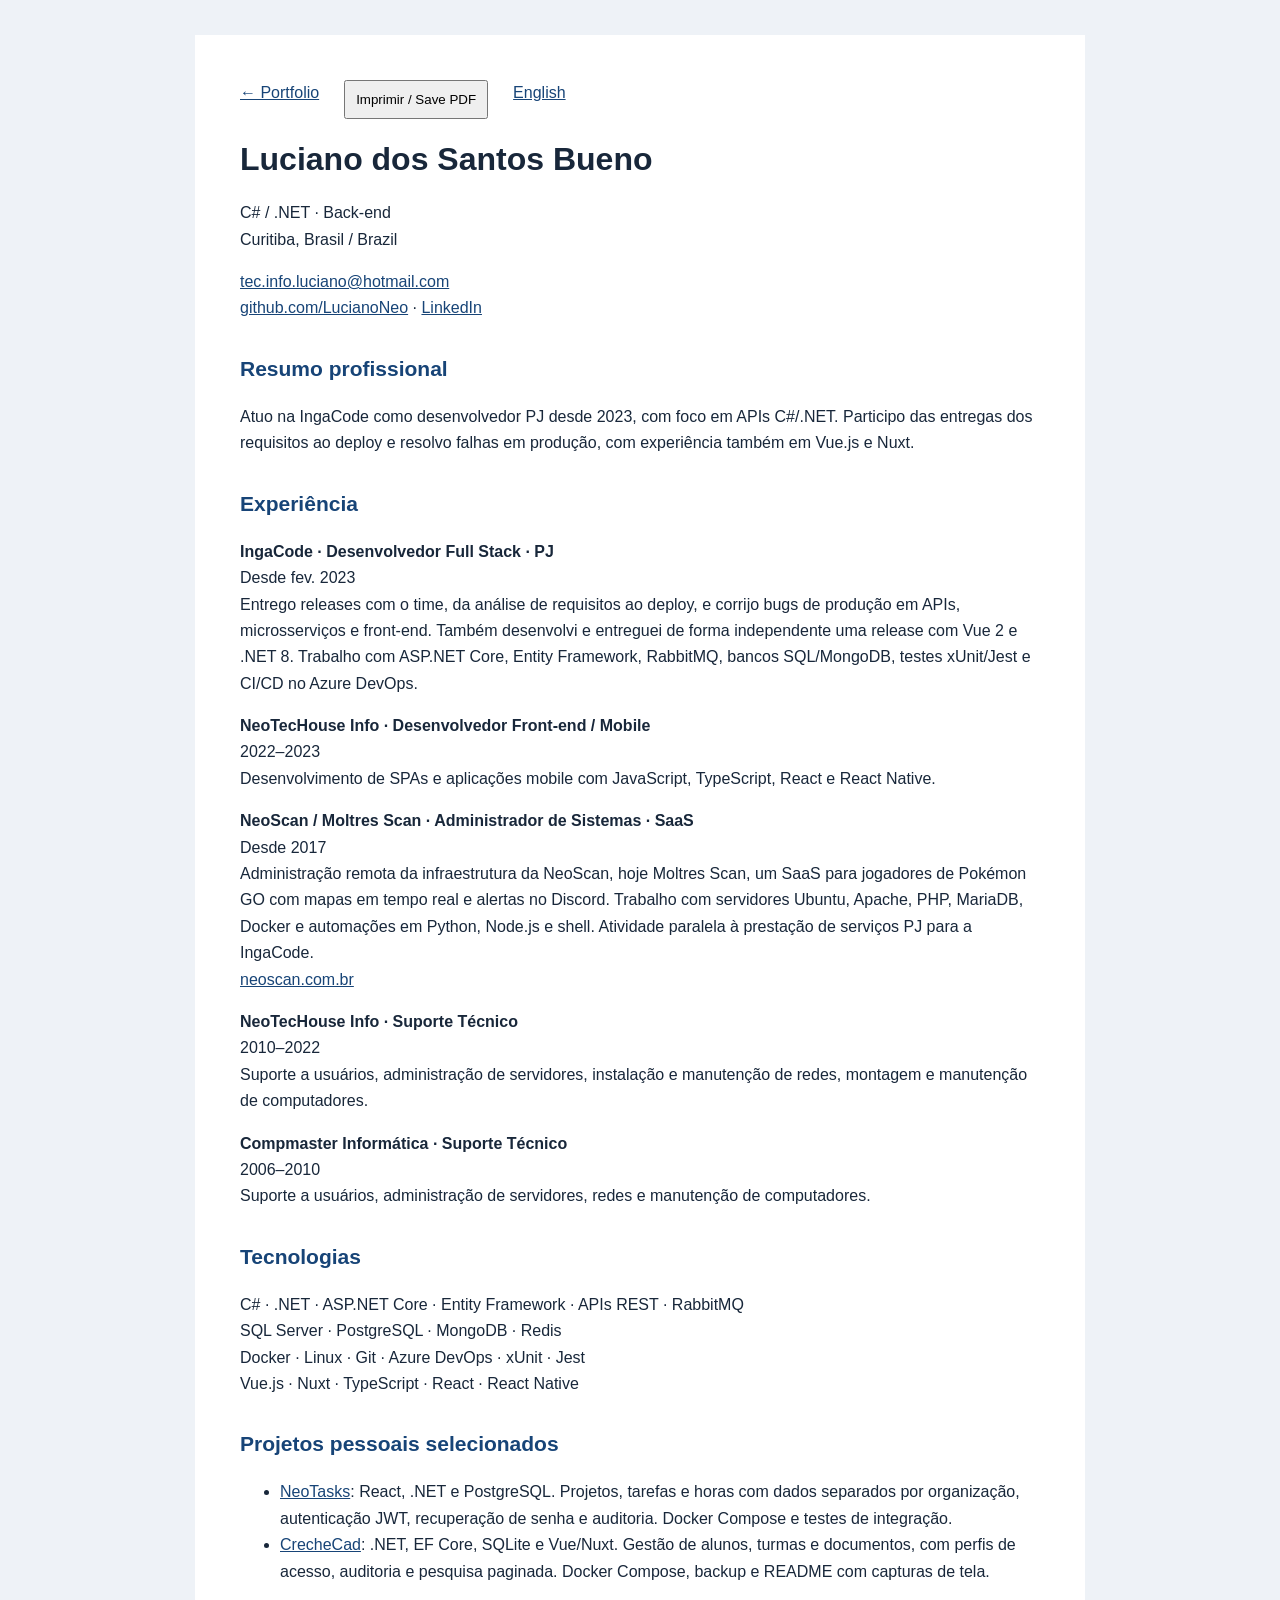
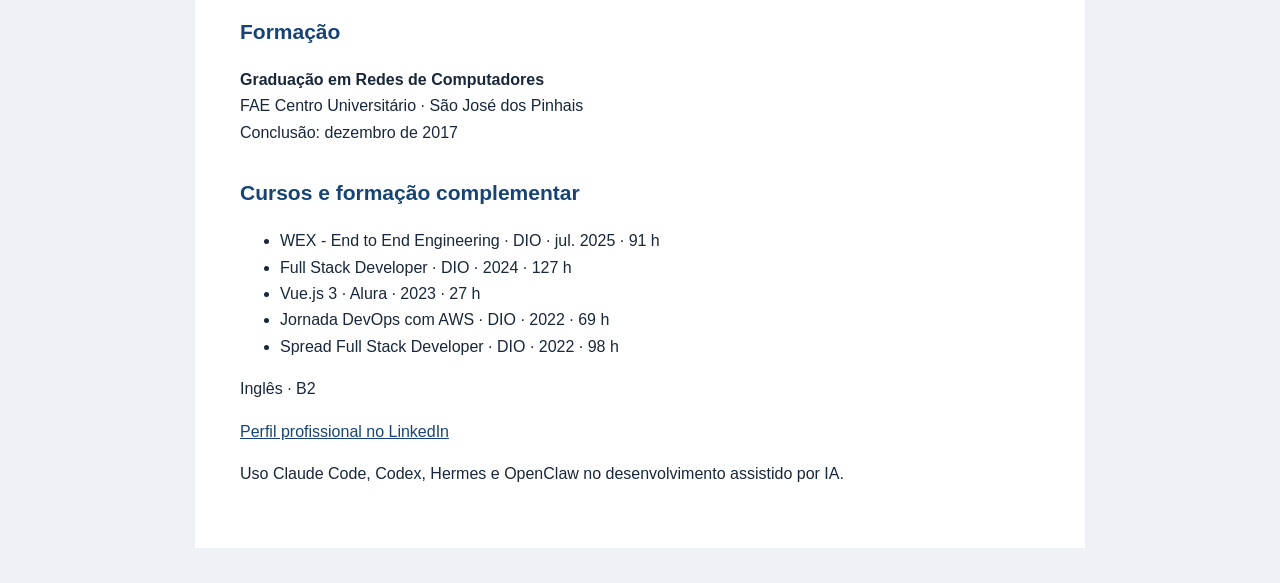
==== commit 0732d408: "Add 2025 WEX End to End Engineering bootcamp" ====
--- a/resume.html
+++ b/resume.html
@@ -94,7 +94,7 @@
 
 
 
-<h2>Resumo profissional</h2><p>Atuo na IngaCode como desenvolvedor PJ desde 2023, com foco em APIs C#/.NET. Participo das entregas dos requisitos ao deploy e resolvo falhas em produção, com experiência também em Vue.js e Nuxt.</p><h2>Experiência</h2><p><b>IngaCode · Desenvolvedor Full Stack · PJ</b><br/>Desde fev. 2023<br/>Entrego releases com o time, da análise de requisitos ao deploy, e corrijo bugs de produção em APIs, microsserviços e front-end. Também desenvolvi e entreguei de forma independente uma release com Vue 2 e .NET 8. Trabalho com ASP.NET Core, Entity Framework, RabbitMQ, bancos SQL/MongoDB, testes xUnit/Jest e CI/CD no Azure DevOps.</p><p><b>NeoTecHouse Info · Desenvolvedor Front-end / Mobile</b><br/>2022–2023<br/>Desenvolvimento de SPAs e aplicações mobile com JavaScript, TypeScript, React e React Native.</p><p><b>NeoScan / Moltres Scan · Administrador de Sistemas · SaaS</b><br/>Desde 2017<br/>Administração remota da infraestrutura da NeoScan, hoje Moltres Scan, um SaaS para jogadores de Pokémon GO com mapas em tempo real e alertas no Discord. Trabalho com servidores Ubuntu, Apache, PHP, MariaDB, Docker e automações em Python, Node.js e shell. Atividade paralela à prestação de serviços PJ para a IngaCode.<br/><a href="https://neoscan.com.br/">neoscan.com.br</a></p><p><b>NeoTecHouse Info · Suporte Técnico</b><br/>2010–2022<br/>Suporte a usuários, administração de servidores, instalação e manutenção de redes, montagem e manutenção de computadores.</p><p><b>Compmaster Informática · Suporte Técnico</b><br/>2006–2010<br/>Suporte a usuários, administração de servidores, redes e manutenção de computadores.</p><h2>Tecnologias</h2><p>C# · .NET · ASP.NET Core · Entity Framework · APIs REST · RabbitMQ<br/>SQL Server · PostgreSQL · MongoDB · Redis<br/>Docker · Linux · Git · Azure DevOps · xUnit · Jest<br/>Vue.js · Nuxt · TypeScript · React · React Native</p><h2>Projetos pessoais selecionados</h2><ul><li><a href="https://github.com/LucianoNeo/portfolio/tree/main/projects/neotasks-dotnet">NeoTasks</a>: React, .NET e PostgreSQL. Projetos, tarefas e horas com dados separados por organização, autenticação JWT, recuperação de senha e auditoria. Docker Compose e testes de integração.</li><li><a href="https://github.com/LucianoNeo/creche_cad_backend_csharp">CrecheCad</a>: .NET, EF Core, SQLite e Vue/Nuxt. Gestão de alunos, turmas e documentos, com perfis de acesso, auditoria e pesquisa paginada. Docker Compose, backup e README com capturas de tela.</li></ul><h2>Formação</h2><p><b>Graduação em Redes de Computadores</b><br/>FAE Centro Universitário · São José dos Pinhais<br/>Conclusão: dezembro de 2017</p><h2>Cursos e formação complementar</h2><ul><li>Full Stack Developer · DIO · 2024 · 127 h</li><li>Vue.js 3 · Alura · 2023 · 27 h</li><li>Jornada DevOps com AWS · DIO · 2022 · 69 h</li><li>Spread Full Stack Developer · DIO · 2022 · 98 h</li></ul><p>Inglês · B2</p><p><a href="https://www.linkedin.com/in/lucianoneo">Perfil profissional no LinkedIn</a></p><p>Uso Claude Code, Codex, Hermes e OpenClaw no desenvolvimento assistido por IA.</p></section>
+<h2>Resumo profissional</h2><p>Atuo na IngaCode como desenvolvedor PJ desde 2023, com foco em APIs C#/.NET. Participo das entregas dos requisitos ao deploy e resolvo falhas em produção, com experiência também em Vue.js e Nuxt.</p><h2>Experiência</h2><p><b>IngaCode · Desenvolvedor Full Stack · PJ</b><br/>Desde fev. 2023<br/>Entrego releases com o time, da análise de requisitos ao deploy, e corrijo bugs de produção em APIs, microsserviços e front-end. Também desenvolvi e entreguei de forma independente uma release com Vue 2 e .NET 8. Trabalho com ASP.NET Core, Entity Framework, RabbitMQ, bancos SQL/MongoDB, testes xUnit/Jest e CI/CD no Azure DevOps.</p><p><b>NeoTecHouse Info · Desenvolvedor Front-end / Mobile</b><br/>2022–2023<br/>Desenvolvimento de SPAs e aplicações mobile com JavaScript, TypeScript, React e React Native.</p><p><b>NeoScan / Moltres Scan · Administrador de Sistemas · SaaS</b><br/>Desde 2017<br/>Administração remota da infraestrutura da NeoScan, hoje Moltres Scan, um SaaS para jogadores de Pokémon GO com mapas em tempo real e alertas no Discord. Trabalho com servidores Ubuntu, Apache, PHP, MariaDB, Docker e automações em Python, Node.js e shell. Atividade paralela à prestação de serviços PJ para a IngaCode.<br/><a href="https://neoscan.com.br/">neoscan.com.br</a></p><p><b>NeoTecHouse Info · Suporte Técnico</b><br/>2010–2022<br/>Suporte a usuários, administração de servidores, instalação e manutenção de redes, montagem e manutenção de computadores.</p><p><b>Compmaster Informática · Suporte Técnico</b><br/>2006–2010<br/>Suporte a usuários, administração de servidores, redes e manutenção de computadores.</p><h2>Tecnologias</h2><p>C# · .NET · ASP.NET Core · Entity Framework · APIs REST · RabbitMQ<br/>SQL Server · PostgreSQL · MongoDB · Redis<br/>Docker · Linux · Git · Azure DevOps · xUnit · Jest<br/>Vue.js · Nuxt · TypeScript · React · React Native</p><h2>Projetos pessoais selecionados</h2><ul><li><a href="https://github.com/LucianoNeo/portfolio/tree/main/projects/neotasks-dotnet">NeoTasks</a>: React, .NET e PostgreSQL. Projetos, tarefas e horas com dados separados por organização, autenticação JWT, recuperação de senha e auditoria. Docker Compose e testes de integração.</li><li><a href="https://github.com/LucianoNeo/creche_cad_backend_csharp">CrecheCad</a>: .NET, EF Core, SQLite e Vue/Nuxt. Gestão de alunos, turmas e documentos, com perfis de acesso, auditoria e pesquisa paginada. Docker Compose, backup e README com capturas de tela.</li></ul><h2>Formação</h2><p><b>Graduação em Redes de Computadores</b><br/>FAE Centro Universitário · São José dos Pinhais<br/>Conclusão: dezembro de 2017</p><h2>Cursos e formação complementar</h2><ul><li>WEX - End to End Engineering · DIO · jul. 2025 · 91 h</li><li>Full Stack Developer · DIO · 2024 · 127 h</li><li>Vue.js 3 · Alura · 2023 · 27 h</li><li>Jornada DevOps com AWS · DIO · 2022 · 69 h</li><li>Spread Full Stack Developer · DIO · 2022 · 98 h</li></ul><p>Inglês · B2</p><p><a href="https://www.linkedin.com/in/lucianoneo">Perfil profissional no LinkedIn</a></p><p>Uso Claude Code, Codex, Hermes e OpenClaw no desenvolvimento assistido por IA.</p></section>
 <section hidden="" id="en">
 
 
@@ -104,7 +104,7 @@
 
 
 
-<h2>Professional summary</h2><p>I have worked as a contractor at IngaCode since 2023, focusing on C#/.NET APIs. I contribute from requirements through deployment and fix production issues, with experience in Vue.js and Nuxt as well.</p><h2>Experience</h2><p><b>IngaCode · Full Stack Developer · Contractor</b><br/>Since Feb 2023<br/>I deliver releases with the team, from requirements analysis through deployment, and fix production bugs in APIs, microservices and front ends. I also independently developed and delivered a release with Vue 2 and .NET 8. My work involves ASP.NET Core, Entity Framework, RabbitMQ, SQL/MongoDB databases, xUnit/Jest tests and Azure DevOps CI/CD.</p><p><b>NeoTecHouse Info · Front-end / Mobile Developer</b><br/>2022–2023<br/>SPA and mobile application development with JavaScript, TypeScript, React and React Native.</p><p><b>NeoScan / Moltres Scan · System Administrator · SaaS</b><br/>Since 2017<br/>Remote infrastructure administration for NeoScan, now Moltres Scan, a SaaS for Pokémon GO players with real-time maps and Discord alerts. I work with Ubuntu servers, Apache, PHP, MariaDB, Docker and automation in Python, Node.js and shell. This is a parallel activity alongside my primary contracting work for IngaCode.<br/><a href="https://neoscan.com.br/">neoscan.com.br</a></p><p><b>NeoTecHouse Info · Technical Support</b><br/>2010–2022<br/>End-user support, server administration, network installation and maintenance, and computer assembly and maintenance.</p><p><b>Compmaster Informática · Technical Support</b><br/>2006–2010<br/>End-user support, server administration, networking and computer maintenance.</p><h2>Technologies</h2><p>C# · .NET · ASP.NET Core · Entity Framework · APIs REST · RabbitMQ<br/>SQL Server · PostgreSQL · MongoDB · Redis<br/>Docker · Linux · Git · Azure DevOps · xUnit · Jest<br/>Vue.js · Nuxt · TypeScript · React · React Native</p><h2>Selected personal projects</h2><ul><li><a href="https://github.com/LucianoNeo/portfolio/tree/main/projects/neotasks-dotnet">NeoTasks</a>: React, .NET and PostgreSQL. Projects, tasks and time tracking with organization-scoped data, JWT authentication, password recovery and auditing. Docker Compose and integration tests.</li><li><a href="https://github.com/LucianoNeo/creche_cad_backend_csharp">CrecheCad</a>: .NET, EF Core, SQLite and Vue/Nuxt. Student, class and document management, with staff roles, auditing and paginated search. Docker Compose, backups and a README with screenshots.</li></ul><h2>Education</h2><p><b>Degree in Computer Networking Technology</b><br/>FAE Centro Universitário · São José dos Pinhais<br/>Completed: December 2017</p><h2>Courses and additional training</h2><ul><li>Full Stack Developer · DIO · 2024 · 127 hours</li><li>Vue.js 3 · Alura · 2023 · 27 hours</li><li>DevOps Journey with AWS · DIO · 2022 · 69 hours</li><li>Spread Full Stack Developer · DIO · 2022 · 98 hours</li></ul><p>English · B2</p><p><a href="https://www.linkedin.com/in/lucianoneo">Professional profile on LinkedIn</a></p><p>I use Claude Code, Codex, Hermes and OpenClaw for AI-assisted development.</p></section>
+<h2>Professional summary</h2><p>I have worked as a contractor at IngaCode since 2023, focusing on C#/.NET APIs. I contribute from requirements through deployment and fix production issues, with experience in Vue.js and Nuxt as well.</p><h2>Experience</h2><p><b>IngaCode · Full Stack Developer · Contractor</b><br/>Since Feb 2023<br/>I deliver releases with the team, from requirements analysis through deployment, and fix production bugs in APIs, microservices and front ends. I also independently developed and delivered a release with Vue 2 and .NET 8. My work involves ASP.NET Core, Entity Framework, RabbitMQ, SQL/MongoDB databases, xUnit/Jest tests and Azure DevOps CI/CD.</p><p><b>NeoTecHouse Info · Front-end / Mobile Developer</b><br/>2022–2023<br/>SPA and mobile application development with JavaScript, TypeScript, React and React Native.</p><p><b>NeoScan / Moltres Scan · System Administrator · SaaS</b><br/>Since 2017<br/>Remote infrastructure administration for NeoScan, now Moltres Scan, a SaaS for Pokémon GO players with real-time maps and Discord alerts. I work with Ubuntu servers, Apache, PHP, MariaDB, Docker and automation in Python, Node.js and shell. This is a parallel activity alongside my primary contracting work for IngaCode.<br/><a href="https://neoscan.com.br/">neoscan.com.br</a></p><p><b>NeoTecHouse Info · Technical Support</b><br/>2010–2022<br/>End-user support, server administration, network installation and maintenance, and computer assembly and maintenance.</p><p><b>Compmaster Informática · Technical Support</b><br/>2006–2010<br/>End-user support, server administration, networking and computer maintenance.</p><h2>Technologies</h2><p>C# · .NET · ASP.NET Core · Entity Framework · APIs REST · RabbitMQ<br/>SQL Server · PostgreSQL · MongoDB · Redis<br/>Docker · Linux · Git · Azure DevOps · xUnit · Jest<br/>Vue.js · Nuxt · TypeScript · React · React Native</p><h2>Selected personal projects</h2><ul><li><a href="https://github.com/LucianoNeo/portfolio/tree/main/projects/neotasks-dotnet">NeoTasks</a>: React, .NET and PostgreSQL. Projects, tasks and time tracking with organization-scoped data, JWT authentication, password recovery and auditing. Docker Compose and integration tests.</li><li><a href="https://github.com/LucianoNeo/creche_cad_backend_csharp">CrecheCad</a>: .NET, EF Core, SQLite and Vue/Nuxt. Student, class and document management, with staff roles, auditing and paginated search. Docker Compose, backups and a README with screenshots.</li></ul><h2>Education</h2><p><b>Degree in Computer Networking Technology</b><br/>FAE Centro Universitário · São José dos Pinhais<br/>Completed: December 2017</p><h2>Courses and additional training</h2><ul><li>WEX - End to End Engineering · DIO · July 2025 · 91 hours</li><li>Full Stack Developer · DIO · 2024 · 127 hours</li><li>Vue.js 3 · Alura · 2023 · 27 hours</li><li>DevOps Journey with AWS · DIO · 2022 · 69 hours</li><li>Spread Full Stack Developer · DIO · 2022 · 98 hours</li></ul><p>English · B2</p><p><a href="https://www.linkedin.com/in/lucianoneo">Professional profile on LinkedIn</a></p><p>I use Claude Code, Codex, Hermes and OpenClaw for AI-assisted development.</p></section>
 <script>
         const en = new URLSearchParams(location.search).get("lang") === "en";
         document.getElementById("pt").hidden = en;
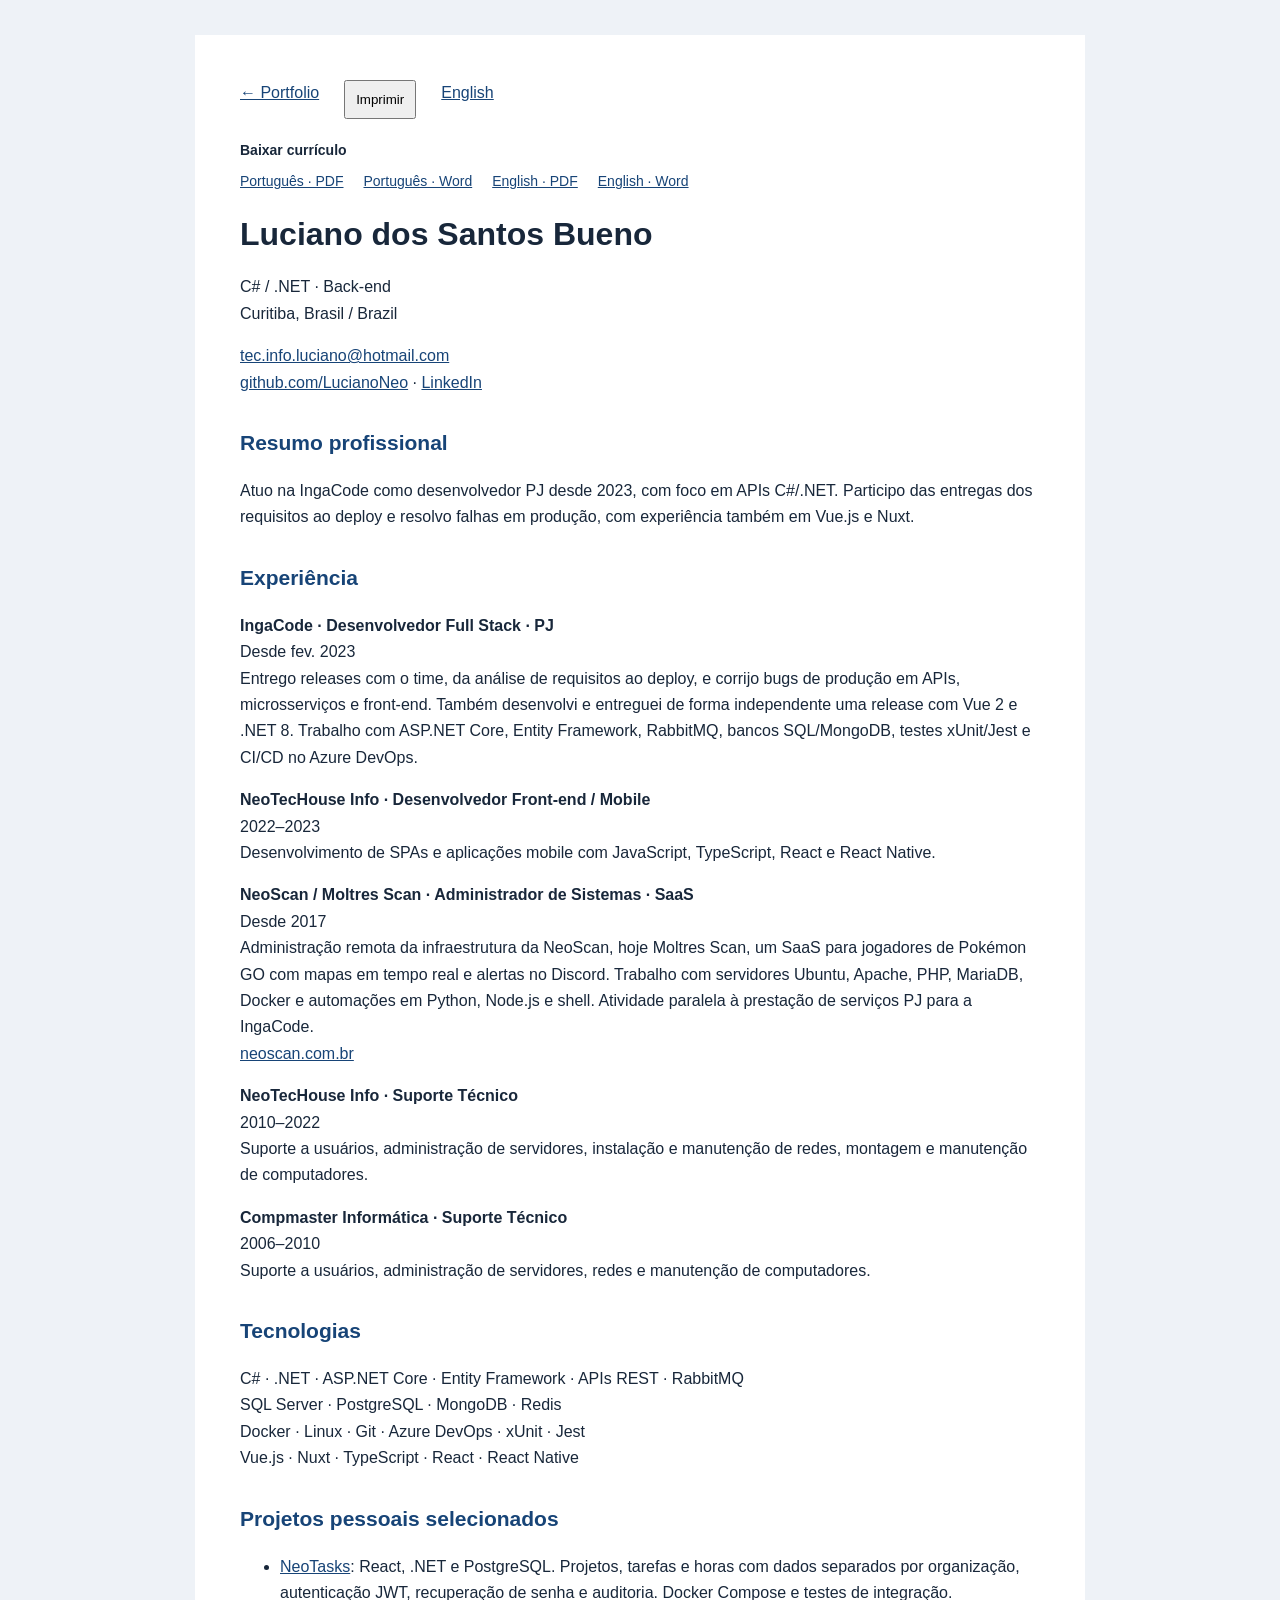
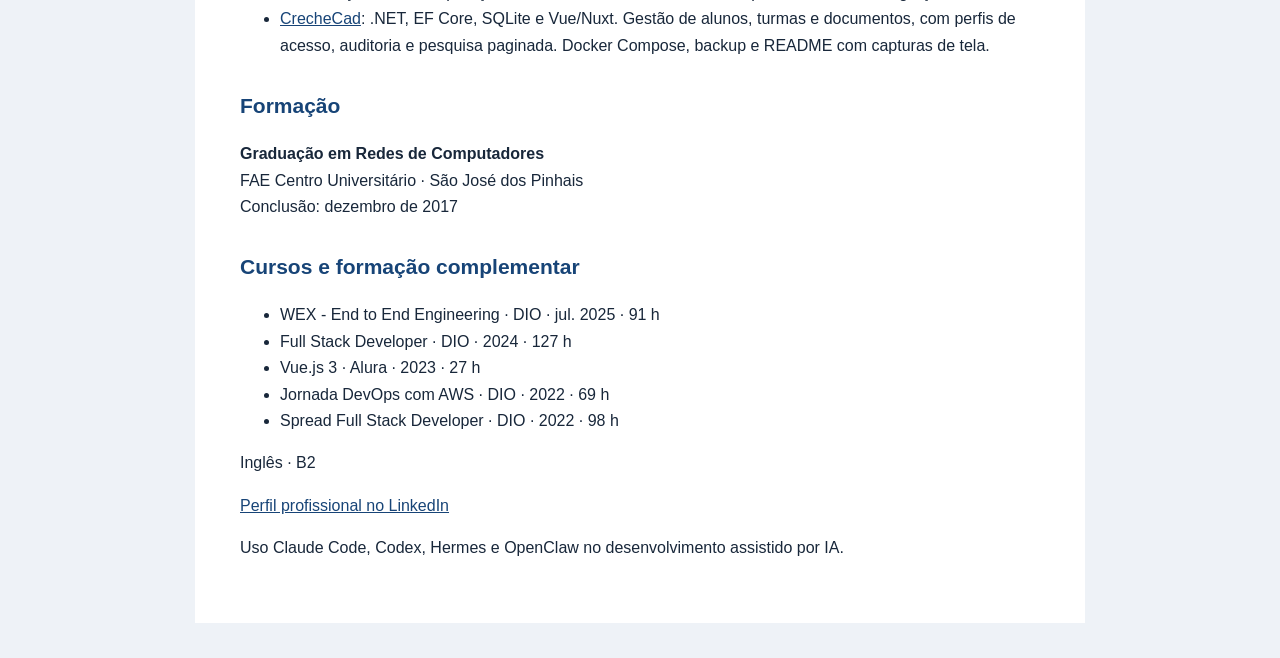
==== commit 338e8927: "Add English CV and bilingual PDF and Word downloads" ====
--- a/resume.html
+++ b/resume.html
@@ -72,6 +72,7 @@
       }
 
 @media print { @page { size: A4; margin: 14mm; } body { font-size: 10pt; line-height: 1.3; background: white; } main { margin: 0; padding: 0; max-width: none; } h1 { font-size: 21pt; } h2 { font-size: 12pt; margin: 13pt 0 5pt; break-after: avoid; color: #000; } p, li { orphans: 3; widows: 3; } a { color: inherit; } }
+.cv-downloads { margin: 20px 0; font-size: 14px; } .cv-download-links { display: flex; flex-wrap: wrap; gap: 10px 20px; margin-top: 8px; } nav { flex-wrap: wrap; } @media print { .cv-downloads { display: none; } }
 </style>
 </head>
 <body>
@@ -79,6 +80,7 @@
 <nav>
 <a href="index.html">← Portfolio</a><button id="print">Imprimir / Save PDF</button><a href="?lang=en" id="switch">English</a>
 </nav>
+<aside class="cv-downloads" aria-label="Downloads"><strong id="download-label">Baixar currículo</strong><div class="cv-download-links"><a href="assets/cv/Luciano_Bueno_CV_2026_PT.pdf" download>Português · PDF</a><a href="assets/cv/Luciano_Bueno_CV_2026_PT.docx" download>Português · Word</a><a href="assets/cv/Luciano_Bueno_CV_2026_EN.pdf" download>English · PDF</a><a href="assets/cv/Luciano_Bueno_CV_2026_EN.docx" download>English · Word</a></div></aside>
 <h1>Luciano dos Santos Bueno</h1>
 <p>C# / .NET · Back-end<br/>Curitiba, Brasil / Brazil</p>
 <p>
@@ -116,6 +118,8 @@
         const s = document.getElementById("switch");
         s.textContent = en ? "Português" : "English";
         s.href = en ? "?lang=pt" : "?lang=en";
+        document.getElementById("download-label").textContent = en ? "Download résumé" : "Baixar currículo";
+        document.getElementById("print").textContent = en ? "Print" : "Imprimir";
         document.getElementById("print").onclick = () => window.print();
       </script>
 </main>
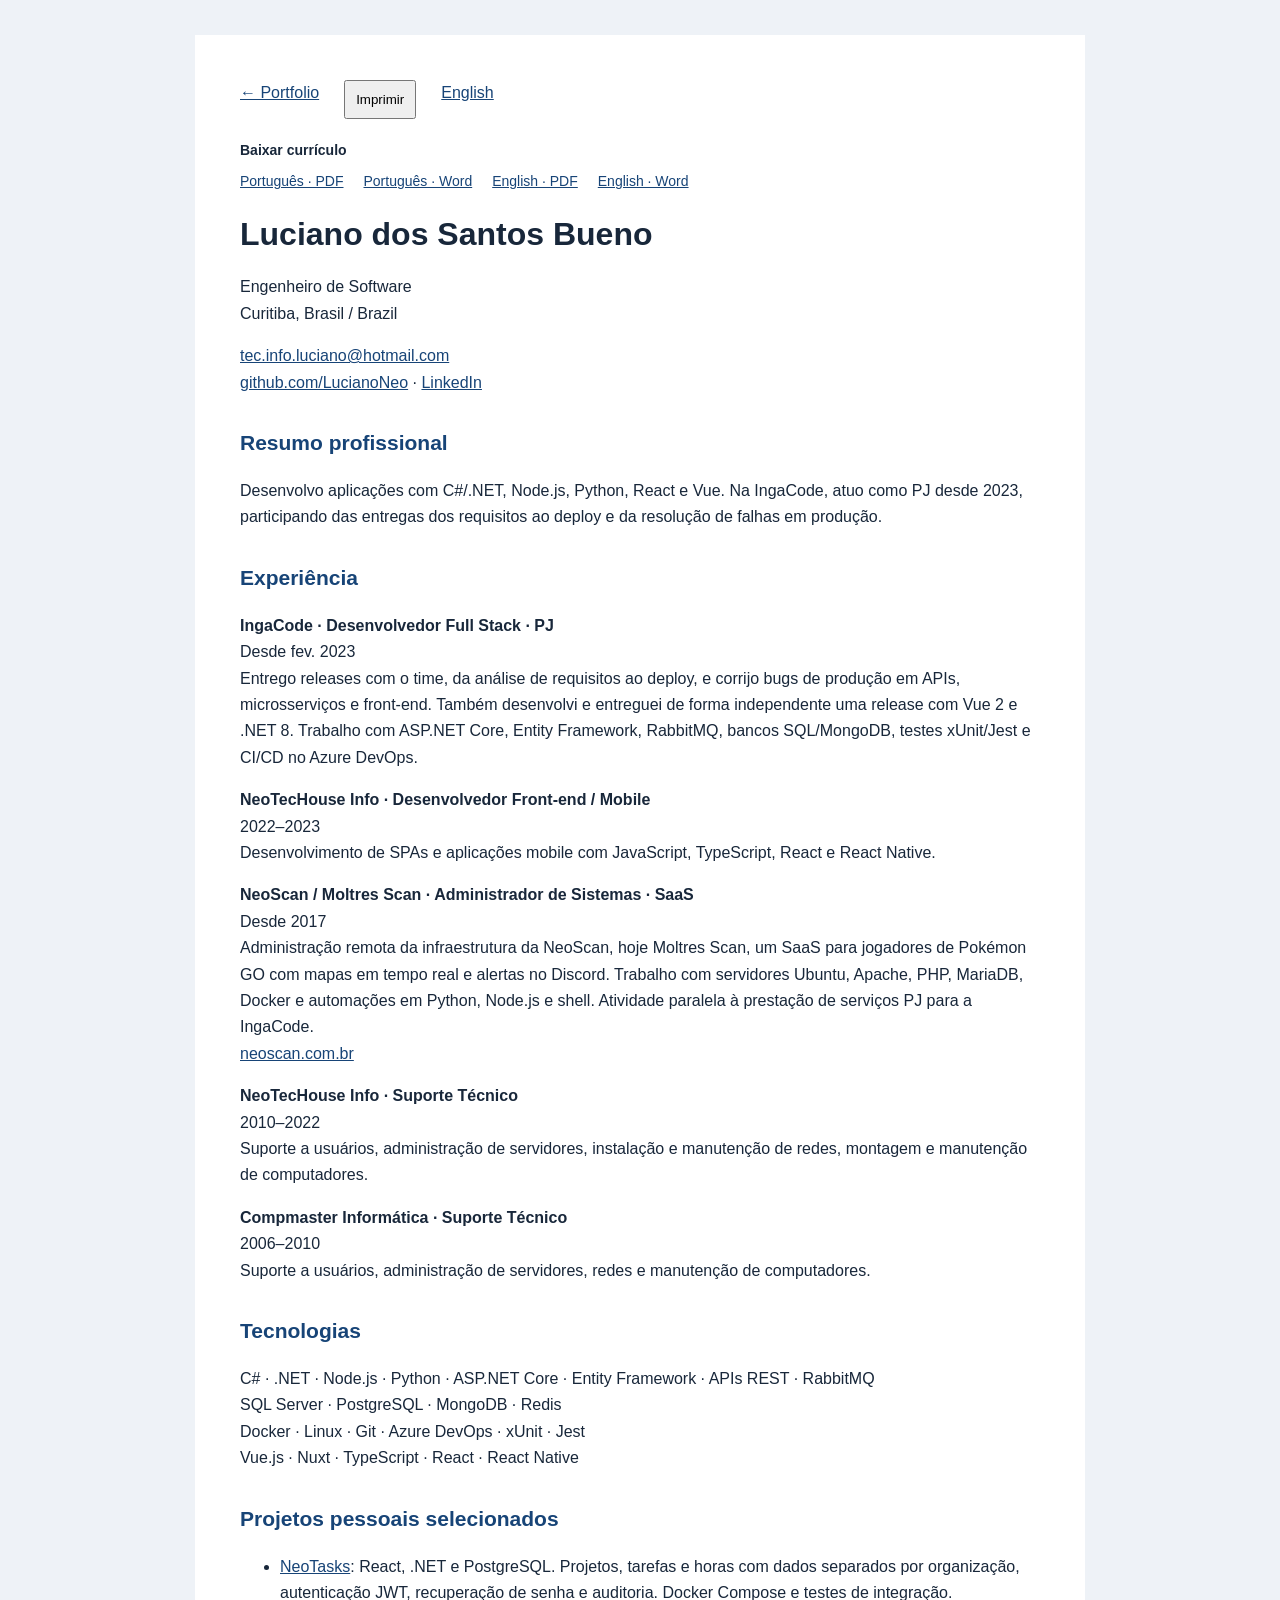
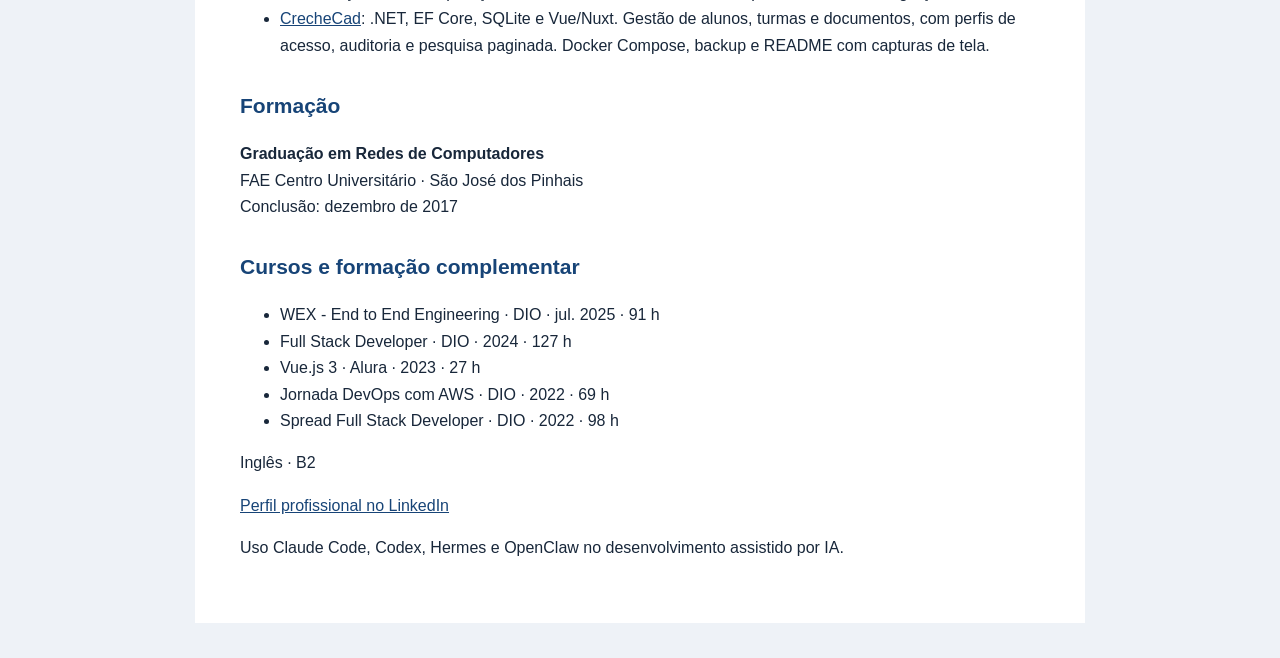
==== commit fbb50a17: "Present profile and bilingual CVs as Software Engineer" ====
--- a/resume.html
+++ b/resume.html
@@ -82,7 +82,7 @@
 </nav>
 <aside class="cv-downloads" aria-label="Downloads"><strong id="download-label">Baixar currículo</strong><div class="cv-download-links"><a href="assets/cv/Luciano_Bueno_CV_2026_PT.pdf" download>Português · PDF</a><a href="assets/cv/Luciano_Bueno_CV_2026_PT.docx" download>Português · Word</a><a href="assets/cv/Luciano_Bueno_CV_2026_EN.pdf" download>English · PDF</a><a href="assets/cv/Luciano_Bueno_CV_2026_EN.docx" download>English · Word</a></div></aside>
 <h1>Luciano dos Santos Bueno</h1>
-<p>C# / .NET · Back-end<br/>Curitiba, Brasil / Brazil</p>
+<p><span id="professional-title">Engenheiro de Software</span><br/>Curitiba, Brasil / Brazil</p>
 <p>
 <a href="mailto:tec.info.luciano@hotmail.com">tec.info.luciano@hotmail.com</a><br/><a href="https://github.com/LucianoNeo">github.com/LucianoNeo</a>
         · <a href="https://www.linkedin.com/in/lucianoneo">LinkedIn</a>
@@ -96,7 +96,7 @@
 
 
 
-<h2>Resumo profissional</h2><p>Atuo na IngaCode como desenvolvedor PJ desde 2023, com foco em APIs C#/.NET. Participo das entregas dos requisitos ao deploy e resolvo falhas em produção, com experiência também em Vue.js e Nuxt.</p><h2>Experiência</h2><p><b>IngaCode · Desenvolvedor Full Stack · PJ</b><br/>Desde fev. 2023<br/>Entrego releases com o time, da análise de requisitos ao deploy, e corrijo bugs de produção em APIs, microsserviços e front-end. Também desenvolvi e entreguei de forma independente uma release com Vue 2 e .NET 8. Trabalho com ASP.NET Core, Entity Framework, RabbitMQ, bancos SQL/MongoDB, testes xUnit/Jest e CI/CD no Azure DevOps.</p><p><b>NeoTecHouse Info · Desenvolvedor Front-end / Mobile</b><br/>2022–2023<br/>Desenvolvimento de SPAs e aplicações mobile com JavaScript, TypeScript, React e React Native.</p><p><b>NeoScan / Moltres Scan · Administrador de Sistemas · SaaS</b><br/>Desde 2017<br/>Administração remota da infraestrutura da NeoScan, hoje Moltres Scan, um SaaS para jogadores de Pokémon GO com mapas em tempo real e alertas no Discord. Trabalho com servidores Ubuntu, Apache, PHP, MariaDB, Docker e automações em Python, Node.js e shell. Atividade paralela à prestação de serviços PJ para a IngaCode.<br/><a href="https://neoscan.com.br/">neoscan.com.br</a></p><p><b>NeoTecHouse Info · Suporte Técnico</b><br/>2010–2022<br/>Suporte a usuários, administração de servidores, instalação e manutenção de redes, montagem e manutenção de computadores.</p><p><b>Compmaster Informática · Suporte Técnico</b><br/>2006–2010<br/>Suporte a usuários, administração de servidores, redes e manutenção de computadores.</p><h2>Tecnologias</h2><p>C# · .NET · ASP.NET Core · Entity Framework · APIs REST · RabbitMQ<br/>SQL Server · PostgreSQL · MongoDB · Redis<br/>Docker · Linux · Git · Azure DevOps · xUnit · Jest<br/>Vue.js · Nuxt · TypeScript · React · React Native</p><h2>Projetos pessoais selecionados</h2><ul><li><a href="https://github.com/LucianoNeo/portfolio/tree/main/projects/neotasks-dotnet">NeoTasks</a>: React, .NET e PostgreSQL. Projetos, tarefas e horas com dados separados por organização, autenticação JWT, recuperação de senha e auditoria. Docker Compose e testes de integração.</li><li><a href="https://github.com/LucianoNeo/creche_cad_backend_csharp">CrecheCad</a>: .NET, EF Core, SQLite e Vue/Nuxt. Gestão de alunos, turmas e documentos, com perfis de acesso, auditoria e pesquisa paginada. Docker Compose, backup e README com capturas de tela.</li></ul><h2>Formação</h2><p><b>Graduação em Redes de Computadores</b><br/>FAE Centro Universitário · São José dos Pinhais<br/>Conclusão: dezembro de 2017</p><h2>Cursos e formação complementar</h2><ul><li>WEX - End to End Engineering · DIO · jul. 2025 · 91 h</li><li>Full Stack Developer · DIO · 2024 · 127 h</li><li>Vue.js 3 · Alura · 2023 · 27 h</li><li>Jornada DevOps com AWS · DIO · 2022 · 69 h</li><li>Spread Full Stack Developer · DIO · 2022 · 98 h</li></ul><p>Inglês · B2</p><p><a href="https://www.linkedin.com/in/lucianoneo">Perfil profissional no LinkedIn</a></p><p>Uso Claude Code, Codex, Hermes e OpenClaw no desenvolvimento assistido por IA.</p></section>
+<h2>Resumo profissional</h2><p>Desenvolvo aplicações com C#/.NET, Node.js, Python, React e Vue. Na IngaCode, atuo como PJ desde 2023, participando das entregas dos requisitos ao deploy e da resolução de falhas em produção.</p><h2>Experiência</h2><p><b>IngaCode · Desenvolvedor Full Stack · PJ</b><br/>Desde fev. 2023<br/>Entrego releases com o time, da análise de requisitos ao deploy, e corrijo bugs de produção em APIs, microsserviços e front-end. Também desenvolvi e entreguei de forma independente uma release com Vue 2 e .NET 8. Trabalho com ASP.NET Core, Entity Framework, RabbitMQ, bancos SQL/MongoDB, testes xUnit/Jest e CI/CD no Azure DevOps.</p><p><b>NeoTecHouse Info · Desenvolvedor Front-end / Mobile</b><br/>2022–2023<br/>Desenvolvimento de SPAs e aplicações mobile com JavaScript, TypeScript, React e React Native.</p><p><b>NeoScan / Moltres Scan · Administrador de Sistemas · SaaS</b><br/>Desde 2017<br/>Administração remota da infraestrutura da NeoScan, hoje Moltres Scan, um SaaS para jogadores de Pokémon GO com mapas em tempo real e alertas no Discord. Trabalho com servidores Ubuntu, Apache, PHP, MariaDB, Docker e automações em Python, Node.js e shell. Atividade paralela à prestação de serviços PJ para a IngaCode.<br/><a href="https://neoscan.com.br/">neoscan.com.br</a></p><p><b>NeoTecHouse Info · Suporte Técnico</b><br/>2010–2022<br/>Suporte a usuários, administração de servidores, instalação e manutenção de redes, montagem e manutenção de computadores.</p><p><b>Compmaster Informática · Suporte Técnico</b><br/>2006–2010<br/>Suporte a usuários, administração de servidores, redes e manutenção de computadores.</p><h2>Tecnologias</h2><p>C# · .NET · Node.js · Python · ASP.NET Core · Entity Framework · APIs REST · RabbitMQ<br/>SQL Server · PostgreSQL · MongoDB · Redis<br/>Docker · Linux · Git · Azure DevOps · xUnit · Jest<br/>Vue.js · Nuxt · TypeScript · React · React Native</p><h2>Projetos pessoais selecionados</h2><ul><li><a href="https://github.com/LucianoNeo/portfolio/tree/main/projects/neotasks-dotnet">NeoTasks</a>: React, .NET e PostgreSQL. Projetos, tarefas e horas com dados separados por organização, autenticação JWT, recuperação de senha e auditoria. Docker Compose e testes de integração.</li><li><a href="https://github.com/LucianoNeo/creche_cad_backend_csharp">CrecheCad</a>: .NET, EF Core, SQLite e Vue/Nuxt. Gestão de alunos, turmas e documentos, com perfis de acesso, auditoria e pesquisa paginada. Docker Compose, backup e README com capturas de tela.</li></ul><h2>Formação</h2><p><b>Graduação em Redes de Computadores</b><br/>FAE Centro Universitário · São José dos Pinhais<br/>Conclusão: dezembro de 2017</p><h2>Cursos e formação complementar</h2><ul><li>WEX - End to End Engineering · DIO · jul. 2025 · 91 h</li><li>Full Stack Developer · DIO · 2024 · 127 h</li><li>Vue.js 3 · Alura · 2023 · 27 h</li><li>Jornada DevOps com AWS · DIO · 2022 · 69 h</li><li>Spread Full Stack Developer · DIO · 2022 · 98 h</li></ul><p>Inglês · B2</p><p><a href="https://www.linkedin.com/in/lucianoneo">Perfil profissional no LinkedIn</a></p><p>Uso Claude Code, Codex, Hermes e OpenClaw no desenvolvimento assistido por IA.</p></section>
 <section hidden="" id="en">
 
 
@@ -106,12 +106,13 @@
 
 
 
-<h2>Professional summary</h2><p>I have worked as a contractor at IngaCode since 2023, focusing on C#/.NET APIs. I contribute from requirements through deployment and fix production issues, with experience in Vue.js and Nuxt as well.</p><h2>Experience</h2><p><b>IngaCode · Full Stack Developer · Contractor</b><br/>Since Feb 2023<br/>I deliver releases with the team, from requirements analysis through deployment, and fix production bugs in APIs, microservices and front ends. I also independently developed and delivered a release with Vue 2 and .NET 8. My work involves ASP.NET Core, Entity Framework, RabbitMQ, SQL/MongoDB databases, xUnit/Jest tests and Azure DevOps CI/CD.</p><p><b>NeoTecHouse Info · Front-end / Mobile Developer</b><br/>2022–2023<br/>SPA and mobile application development with JavaScript, TypeScript, React and React Native.</p><p><b>NeoScan / Moltres Scan · System Administrator · SaaS</b><br/>Since 2017<br/>Remote infrastructure administration for NeoScan, now Moltres Scan, a SaaS for Pokémon GO players with real-time maps and Discord alerts. I work with Ubuntu servers, Apache, PHP, MariaDB, Docker and automation in Python, Node.js and shell. This is a parallel activity alongside my primary contracting work for IngaCode.<br/><a href="https://neoscan.com.br/">neoscan.com.br</a></p><p><b>NeoTecHouse Info · Technical Support</b><br/>2010–2022<br/>End-user support, server administration, network installation and maintenance, and computer assembly and maintenance.</p><p><b>Compmaster Informática · Technical Support</b><br/>2006–2010<br/>End-user support, server administration, networking and computer maintenance.</p><h2>Technologies</h2><p>C# · .NET · ASP.NET Core · Entity Framework · APIs REST · RabbitMQ<br/>SQL Server · PostgreSQL · MongoDB · Redis<br/>Docker · Linux · Git · Azure DevOps · xUnit · Jest<br/>Vue.js · Nuxt · TypeScript · React · React Native</p><h2>Selected personal projects</h2><ul><li><a href="https://github.com/LucianoNeo/portfolio/tree/main/projects/neotasks-dotnet">NeoTasks</a>: React, .NET and PostgreSQL. Projects, tasks and time tracking with organization-scoped data, JWT authentication, password recovery and auditing. Docker Compose and integration tests.</li><li><a href="https://github.com/LucianoNeo/creche_cad_backend_csharp">CrecheCad</a>: .NET, EF Core, SQLite and Vue/Nuxt. Student, class and document management, with staff roles, auditing and paginated search. Docker Compose, backups and a README with screenshots.</li></ul><h2>Education</h2><p><b>Degree in Computer Networking Technology</b><br/>FAE Centro Universitário · São José dos Pinhais<br/>Completed: December 2017</p><h2>Courses and additional training</h2><ul><li>WEX - End to End Engineering · DIO · July 2025 · 91 hours</li><li>Full Stack Developer · DIO · 2024 · 127 hours</li><li>Vue.js 3 · Alura · 2023 · 27 hours</li><li>DevOps Journey with AWS · DIO · 2022 · 69 hours</li><li>Spread Full Stack Developer · DIO · 2022 · 98 hours</li></ul><p>English · B2</p><p><a href="https://www.linkedin.com/in/lucianoneo">Professional profile on LinkedIn</a></p><p>I use Claude Code, Codex, Hermes and OpenClaw for AI-assisted development.</p></section>
+<h2>Professional summary</h2><p>I build applications with C#/.NET, Node.js, Python, React and Vue. I have worked as a contractor at IngaCode since 2023, contributing from requirements through deployment and resolving production issues.</p><h2>Experience</h2><p><b>IngaCode · Full Stack Developer · Contractor</b><br/>Since Feb 2023<br/>I deliver releases with the team, from requirements analysis through deployment, and fix production bugs in APIs, microservices and front ends. I also independently developed and delivered a release with Vue 2 and .NET 8. My work involves ASP.NET Core, Entity Framework, RabbitMQ, SQL/MongoDB databases, xUnit/Jest tests and Azure DevOps CI/CD.</p><p><b>NeoTecHouse Info · Front-end / Mobile Developer</b><br/>2022–2023<br/>SPA and mobile application development with JavaScript, TypeScript, React and React Native.</p><p><b>NeoScan / Moltres Scan · System Administrator · SaaS</b><br/>Since 2017<br/>Remote infrastructure administration for NeoScan, now Moltres Scan, a SaaS for Pokémon GO players with real-time maps and Discord alerts. I work with Ubuntu servers, Apache, PHP, MariaDB, Docker and automation in Python, Node.js and shell. This is a parallel activity alongside my primary contracting work for IngaCode.<br/><a href="https://neoscan.com.br/">neoscan.com.br</a></p><p><b>NeoTecHouse Info · Technical Support</b><br/>2010–2022<br/>End-user support, server administration, network installation and maintenance, and computer assembly and maintenance.</p><p><b>Compmaster Informática · Technical Support</b><br/>2006–2010<br/>End-user support, server administration, networking and computer maintenance.</p><h2>Technologies</h2><p>C# · .NET · Node.js · Python · ASP.NET Core · Entity Framework · APIs REST · RabbitMQ<br/>SQL Server · PostgreSQL · MongoDB · Redis<br/>Docker · Linux · Git · Azure DevOps · xUnit · Jest<br/>Vue.js · Nuxt · TypeScript · React · React Native</p><h2>Selected personal projects</h2><ul><li><a href="https://github.com/LucianoNeo/portfolio/tree/main/projects/neotasks-dotnet">NeoTasks</a>: React, .NET and PostgreSQL. Projects, tasks and time tracking with organization-scoped data, JWT authentication, password recovery and auditing. Docker Compose and integration tests.</li><li><a href="https://github.com/LucianoNeo/creche_cad_backend_csharp">CrecheCad</a>: .NET, EF Core, SQLite and Vue/Nuxt. Student, class and document management, with staff roles, auditing and paginated search. Docker Compose, backups and a README with screenshots.</li></ul><h2>Education</h2><p><b>Degree in Computer Networking Technology</b><br/>FAE Centro Universitário · São José dos Pinhais<br/>Completed: December 2017</p><h2>Courses and additional training</h2><ul><li>WEX - End to End Engineering · DIO · July 2025 · 91 hours</li><li>Full Stack Developer · DIO · 2024 · 127 hours</li><li>Vue.js 3 · Alura · 2023 · 27 hours</li><li>DevOps Journey with AWS · DIO · 2022 · 69 hours</li><li>Spread Full Stack Developer · DIO · 2022 · 98 hours</li></ul><p>English · B2</p><p><a href="https://www.linkedin.com/in/lucianoneo">Professional profile on LinkedIn</a></p><p>I use Claude Code, Codex, Hermes and OpenClaw for AI-assisted development.</p></section>
 <script>
         const en = new URLSearchParams(location.search).get("lang") === "en";
         document.getElementById("pt").hidden = en;
         document.getElementById("en").hidden = !en;
         document.documentElement.lang = en ? "en" : "pt-BR";
+        document.getElementById("professional-title").textContent = en ? "Software Engineer" : "Engenheiro de Software";
         document.title = en
           ? "Luciano Neo — Professional summary"
           : "Luciano Neo — Resumo profissional";
